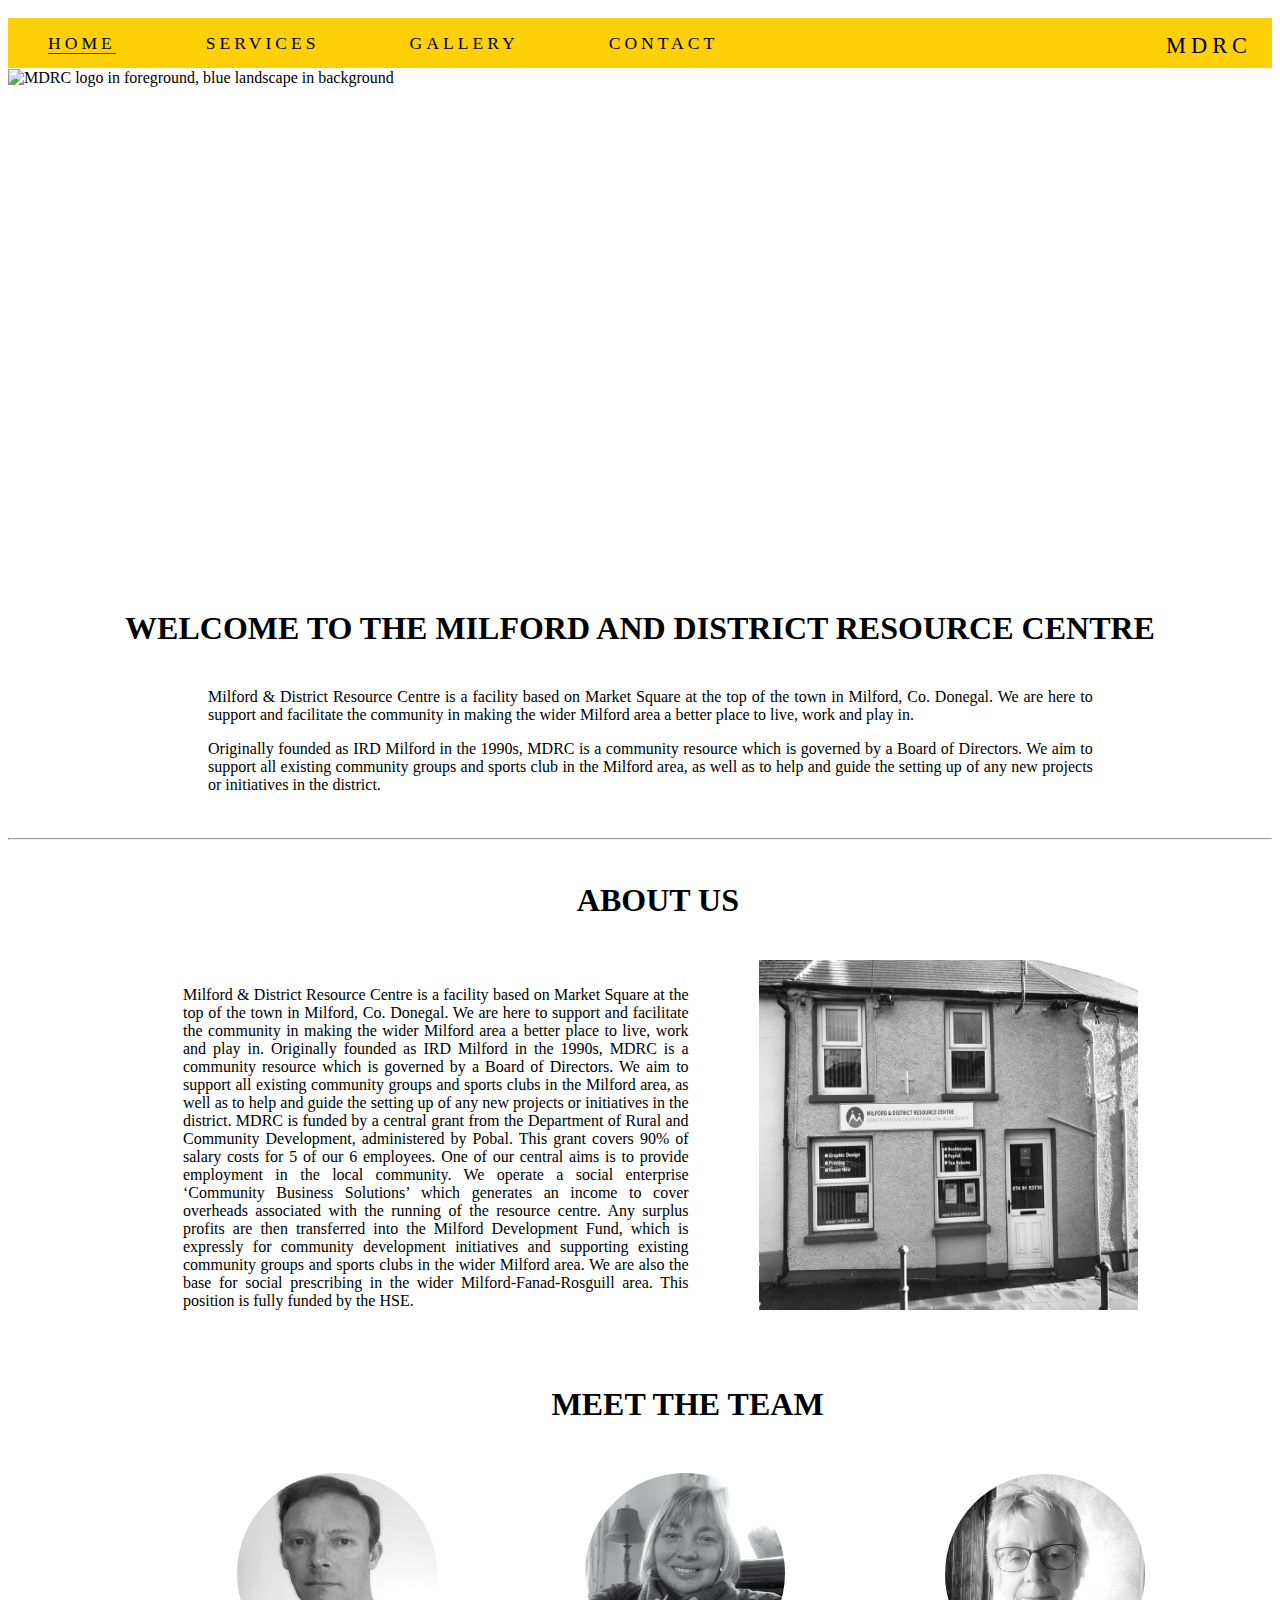
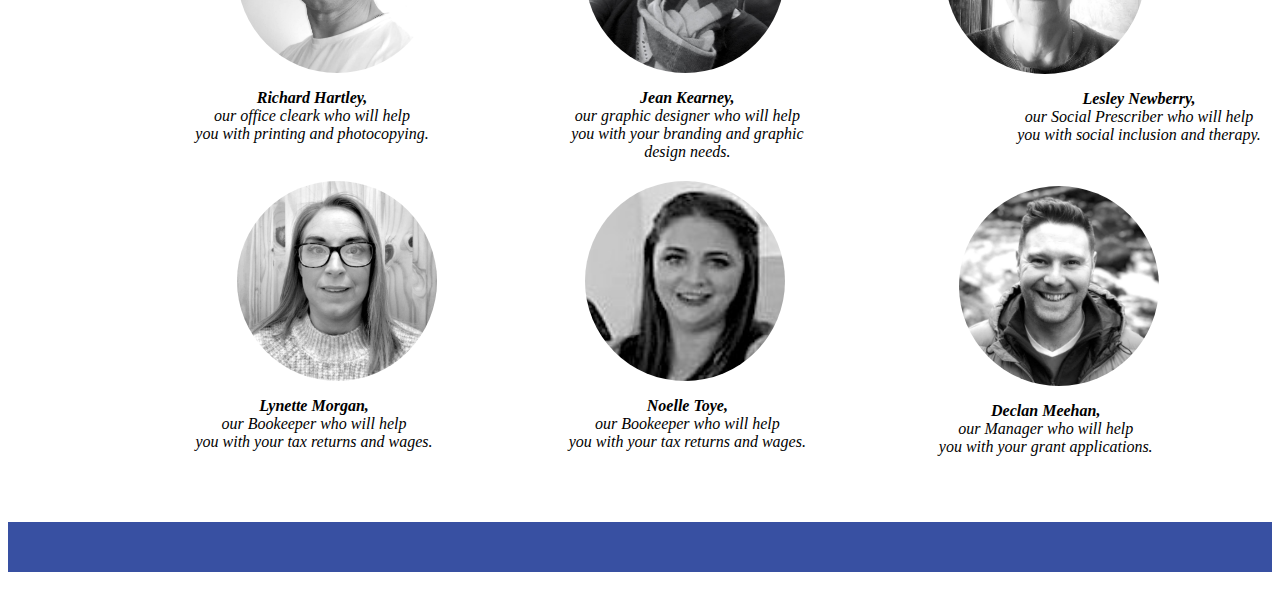
==== index.html @ 11b96cd1 "Add logo with home link to nav bar" ====
<!DOCTYPE html>
<html lang="en">
<head>
    <meta charset="UTF-8">
    <meta http-equiv="X-UA-Compatible" content="IE=edge">
    <meta name="viewport" content="width=device-width, initial-scale=1.0">
    <meta name="description" content="The Milford and District Resource Centre Website">
    <meta name="keywords" content="local, community resource, services, printing, graphic design, bookeeping, social media, grant application">

    <link rel="stylesheet" href="assets/css/style.css">
    <title>Milford and District Resource Centre</title>

    <a  id="logo" href="index.html" aria-label="Takes you back to the home page.">  
        <label> mdrc</label>  
        </a>        

</head>
<body><nav>
    <ul id="menu">

        <li>
            <a href="index.html" class="active"> Home </a>
        </li>
        <li>
            <a href="services.html"> Services </a>
        </li>
        <li>
            <a href="gallery.html"> Gallery </a>
        </li>
        <li>
            <a href="contact.html"> Contact </a>
        </li>
    </ul>
</nav>
</nav>
    <header>
        <section id="header-image">
                    <img src="assets/images/1500x500.jpeg" class="header-image" alt="MDRC logo in foreground, blue landscape in background">
                </div>
               
        </section>

    </header>

    <main>
        <section id="welcome">
        <h1>Welcome to the Milford and District Resource Centre</h1>

        <div class="para1">
            <p>Milford & District Resource Centre is a facility based on Market Square at the top of the town in Milford, 
                Co. Donegal. We are here to support and facilitate the community in making the wider Milford area a better 
                place to live, work and play in.</p>
        </div>

        <div class="para2">
            <p>
                Originally founded as IRD Milford in the 1990s, MDRC is a community resource which is governed by a Board of 
                Directors. We aim to support all existing community groups and sports club in the Milford area, as well as to 
                help and guide the setting up of any new projects or initiatives in the district.
            </p>
        </div>
    </section>

    <hr>

    <section id="about-us">
    <h1>About Us</h1>

        <div class="about">
            <p>
                Milford & District Resource Centre is a facility based on Market Square at the top of the town in Milford, Co. Donegal. We are here to support and
                facilitate the community in making the wider Milford area a better place to live, work and play in.

                Originally founded as IRD Milford in the 1990s, MDRC is a community resource which is governed by a Board of Directors. We aim to support
                all existing community groups and sports clubs in the Milford area, as well as to help and guide the setting up of any new projects 
                or initiatives in the district.

                MDRC is funded by a central grant from the Department of Rural and Community Development, administered by Pobal. This grant covers
                90% of salary costs for 5 of our 6 employees. One of our central aims is to provide employment in the local community.

                We operate a social enterprise ‘Community Business Solutions’ which generates an income to cover overheads associated with the running of 
                the resource centre. Any surplus profits are then transferred into the  Milford Development Fund, which is expressly for community development
                initiatives and supporting existing community groups and sports clubs in the wider Milford area.

                We are also the base for social prescribing in the wider Milford-Fanad-Rosguill area. This position is fully funded by the HSE.
            </p>

            <img src="assets/images/mdrc-building.jpeg" alt="Image of the Milford and District Resource Centre building">
        </div>

    </section>

    

    <section id="meet-the-team">
        <div class= "row">
            <h1> Meet the Team</h1>

            <div class="column">
            <figure class="richard">
            <img src="assets/images/Richard.JPG" alt="Image of Richard our office clerk">
                <figcaption><strong> Richard Hartley, </strong> <br> our office cleark who will help <br> you with printing and photocopying.</figcaption></figure>
            </div>

            <div class="column">
            <figure class="jean">
                 <img src="assets/images/Jean.JPG" alt="Image of Jean our Graphic Designer">
                 <figcaption> <strong>Jean Kearney, </strong><br> our graphic designer who will help <br> you with your branding and graphic design needs.</figcaption></figure>
                </div>

            <div class="column"></div>
            <figure class="lesley">
                <img src="assets/images/Lesley.JPG" alt="Image of Lesley our Social Prescriber">
                <figcaption> <strong>Lesley Newberry,</strong> <br> our Social Prescriber who will help <br> you with social inclusion and therapy.</figcaption></figure>
            
            </div>

            <div class="column">
            <figure class="lynette">
                <img src="assets/images/Lynette.JPG" alt="Image of Lynette our Bookeeper">
                <figcaption> <strong>Lynette Morgan,</strong> <br> our Bookeeper who will help <br> you with your tax returns and wages.</figcaption></figure>
            </div>

             <div class="column">
            <figure class="noelle">
            <img  src="assets/images/Noelle.jpg" alt="Image of Noelle our Bookeeper">
            <figcaption><strong> Noelle Toye,</strong> <br> our Bookeeper who will help <br> you with your tax returns and wages.</figcaption></figure>
            </div>

            <div class="column"></div>
            <figure class="declan">
            <img src="assets/images/Declan.JPG" alt="Image of Delcan our Manager">
            <figcaption> <strong>Declan Meehan,</strong> <br> our Manager who will help <br> you with your grant applications.</figcaption></figure>
        <div>
        </div>
    </section>
 
    <div id="footer">
        <footer>
           
            <ul class="social-media">
                <li>
                    <a href="https://www.facebook.com/MilfordDRC" target="_blank" rel="noopener"
                        aria-label="Visit our Facebook page (opens in a new tab)"><i class="fab fa-facebook"></i></a>
                </li>
                <li>
                    <a href="https://twitter.com/Milforddrc" target="_blank" rel="noopener"
                        aria-label="Visit our Twitter page (opens in a new tab)"><i class="fab fa-twitter-square"></i></a>
                </li>
            
                <li>
                    <a href="https://www.instagram.com/milforddrc/" target="_blank" rel="noopener"
                        aria-label="Visit our Instagram page (opens in a new tab)"><i class="fab fa-instagram"></i></a>
                </li>
            </ul>
        </footer>
    </div>

    </main>
    
    <!-- font awesome script -->
    <script src="https://kit.fontawesome.com/c7dbda0798.js" crossorigin="anonymous"></script>


</body>
</html>
---- assets/css/style.css ----
#logo{
    float:right;
    text-transform: uppercase;
    margin-right: 20px;
    margin-top: 15px;
    margin-bottom: 10px;
    letter-spacing: 5px;
    text-decoration: none;
    color: black;
    font-size: 140%;
   
}


/* Header Image */

#header-image {
    height: 500px;
    width: 100%;
    overflow: hidden;
    position: relative;
}

/* Navigation */
nav{
    height: 5px;
    width: 100%;
    float: center;
}

nav ul {background-color: #fdd008;
        width: relative;
        height:50px;
     }

#menu {
    font-size: 110%;
    letter-spacing: 4px;
}

#menu {
    line-height: 50px;
}

#menu li {
    text-transform: uppercase;
    float: left;
    list-style-type: none;
    margin-right: 90px;
}

#menu a {
    text-decoration: none;
    color: inherit;
}

#menu a:hover {
    border-bottom: 1px solid #3a3a3a;
}

.active {
    border-bottom: 1px solid #3a3a3a;}

    /* Welcome */

    #welcome h1 {
        text-align: center;
        padding-top: 20px;
        padding-bottom: 20px;
        text-transform: uppercase;
        
    }

    #welcome p {
        width: 70%;
        text-align: justify;
        padding-left: 200px;
       
    }

    #welcome {
       padding-bottom: 20px;
    }

    

    /* about us text */

    #about-us {
        background-color: #fff;
        width: 100%;
        height: inherit;
     }

    #about-us h1 {
        margin-left: 45%;
        padding-top: 20px;
        padding-bottom: 20px;
        text-transform: uppercase;

    }    

    .about p {
        padding-top: 10px;
        width: 40%;
        float: left;
        padding-left: 175px;
        text-align: justify;
}

    .about img {
        float: center;
        width: 30%;
        padding-right: 20px;
        height: 350px;
        padding-left: 70px;
}

/* Meet the Team */

#meet-the-team {
    width:100%;
    margin-right:50px;
    

}


#meet-the-team h1 {
    margin-left: 43%;
    padding-top: 50px;
    padding-bottom: 20px;
    text-transform: uppercase;
}   

#meet-the-team img {
    border-radius: 50%;
    height: 200px;
    width: 200px;
}

figure {
    padding: 4px;
    margin: auto;
  }
  
  figcaption {
    background-color: white;
    color: black;
    font-style: italic;
    padding: 2px;
    text-align: center;
    width: 250;
  }

  /* Three image containers (use 25% for four, and 50% for two, etc) --- Code taken from W 3 Schools (More info in the read me file)---*/
.column {
    float: left;
    width: 30.33%;
    padding: 5px;
  }
  
  /* Clear floats after image containers */
  .row::after {
    content: "";
    clear: both;
    display: table;
  }

  /* Richard */
  .richard img {
      margin-left: 50px;
  }

  .richard figcaption {
    margin-top: 10px;
}

    .richard {
        margin-left: 170px;
        float: left;
    }

    /* Jean */
    .jean {
        margin-left: 150px;
        float: center;
    }
    .jean img {
        margin-left: 25px;
    }
  
    .jean figcaption {
      margin-top: 10px;
     width: 250px;
  }
  
    /* Lesley */
   
    .lesley img {
    margin-left: 150px;
    }

    .lesley figcaption {
    margin-top: 10px;
    width: 250px;
    margin-left: 1000px;
   
    }

  /* Lynette */
   
    .lynette{
        float: left;
        }

    .lynette img {
     margin-left: 220px;
   

    }

    .lynette figcaption{
        margin-left: 170px;
        margin-top: 10px;
        width: 250px;  
    }

    /* Noelle */
   
    .noelle{
        float: center;
        margin-left: 150px;
    }

    .noelle img {
     margin-left: 25px;
    }

    .noelle figcaption{
    margin-top: 10px;
    width: 250px;  
    }

    /* Declan */
    .declan {
        margin-left: 60px;

        float: left;
    }
    .declan img {
        margin-left: 100px;
        
    }
  
    .declan figcaption {
      margin-top: 10px;
     width: 250px;
     margin-left: 60px;
  }

/* Footer/ social networks */
/* footer */

footer {
    height: 50px;
    background-color: #3850A2;
    margin-top: 350px;
}

.social-media {
    text-align: center;
}

.social-media > li {
    display: inline;
}

.social-media i {
    font-size: 160%;
    margin: 1%;
    padding: 5%;
    color: #3a3a3a;
}

#services-footer{
    margin-top: 50px;
}
#gallery-footer{
    margin-top: 50px;
}

#contact-footer {
    margin-top: 50px;
}
/* -------------------- Gallery ----------------------- */

.gallery-heading {
    padding-left: 150px;
    text-transform: uppercase;
    padding-top: 20px;
    padding-bottom: 20px;
}

#gallery-photos {
    clear: both;
    line-height: 3;
    column-count: 3;
    column-gap: 1;
}

#gallery-photos > img {
    width: 100%;
}

#header-image-gallery{
    height: 560px;
   
    width: 100%;
    overflow: hidden;
    position: relative;
}
/* -------------------- Services Page -------------------- */



#services-header-image {
    height: 575px;
    width: 100%;
    overflow: hidden;
    position: relative;
}


#services-welcome h1, h4{
    text-align: center;
    padding-top: 20px;
    padding-bottom: 20px;
    text-transform: uppercase;
    margin-left:15%;
    width: 70%;
    
}

#services-welcome p {
    width: 70%;
    text-align: justify;
    padding-left: 200px;
   
}

#services-welcome {
   padding-bottom: 50px;
}


#section1 {
    background-color: #2EB0E5;
    Width: 28%;
    height: 300px;
    float: left;
    margin-left: 20px;
    text-align: center;
}

#section2 {
    background-color: #fff;
    Width:  28%;
    height: 300px;
    float: left;
    margin-left:100px;
    text-align: center;
}

#section3 {
    background-color: #2EB0E5;
    Width:  28%;
    height: 300px;
    float: right;
    margin-right: 20px;
    text-align: center;
}

#section4 {
    background-color: #fff;
    Width:  28%;
    height: 300px;
    float: left;
    margin-left: 20px;
    text-align: center;
}


#section5 {
    background-color: #2EB0E5;
    Width:  28%;
    height: 300px;
    float: left;
    margin-left: 100px;
    text-align: center;
}

#section6 {
    background-color: #fff;
    Width:  28%;
    height: 300px;
    float: right;
    margin-right: 20px;
    text-align: center;
}

#services-list h2 {
    margin-top: 40px;
    padding-bottom: 20px;
    padding-right: 10px;
    padding-left:10px;
}

#services-list p {
    padding-right: 20px;
    padding-left:20px;
}
#services-list {
    margin-bottom: 80px;
}

#services-footer {
    padding-top: 240px;
}

/*---------------------- Contact Page  -----------------------------*/

#image-contact{
    height: 575px;
    width: 100%;
    overflow: hidden;
    position: relative;

}
#contact-header{
    margin-left: 100px; 
    text-transform: uppercase;

}

#contact-info{
    
    margin-left: 100px; 
    text-transform: uppercase;
    width: 40%;
    float: right;
}


#contact-form{
    margin-left: 100px; 

}

#contact-form-p {
    margin-left: 100px;    
}

#map {
    align-items: right;
    max-width: 100%;
    margin-left: 100px; 
    margin-top: 50px;
    margin-bottom: 40px;
    
}


.contact-button {
    margin-top: 20px;
  
}

#form{ 
    text-align: left;
    width: 100%;
    margin-left: 100px;;
}
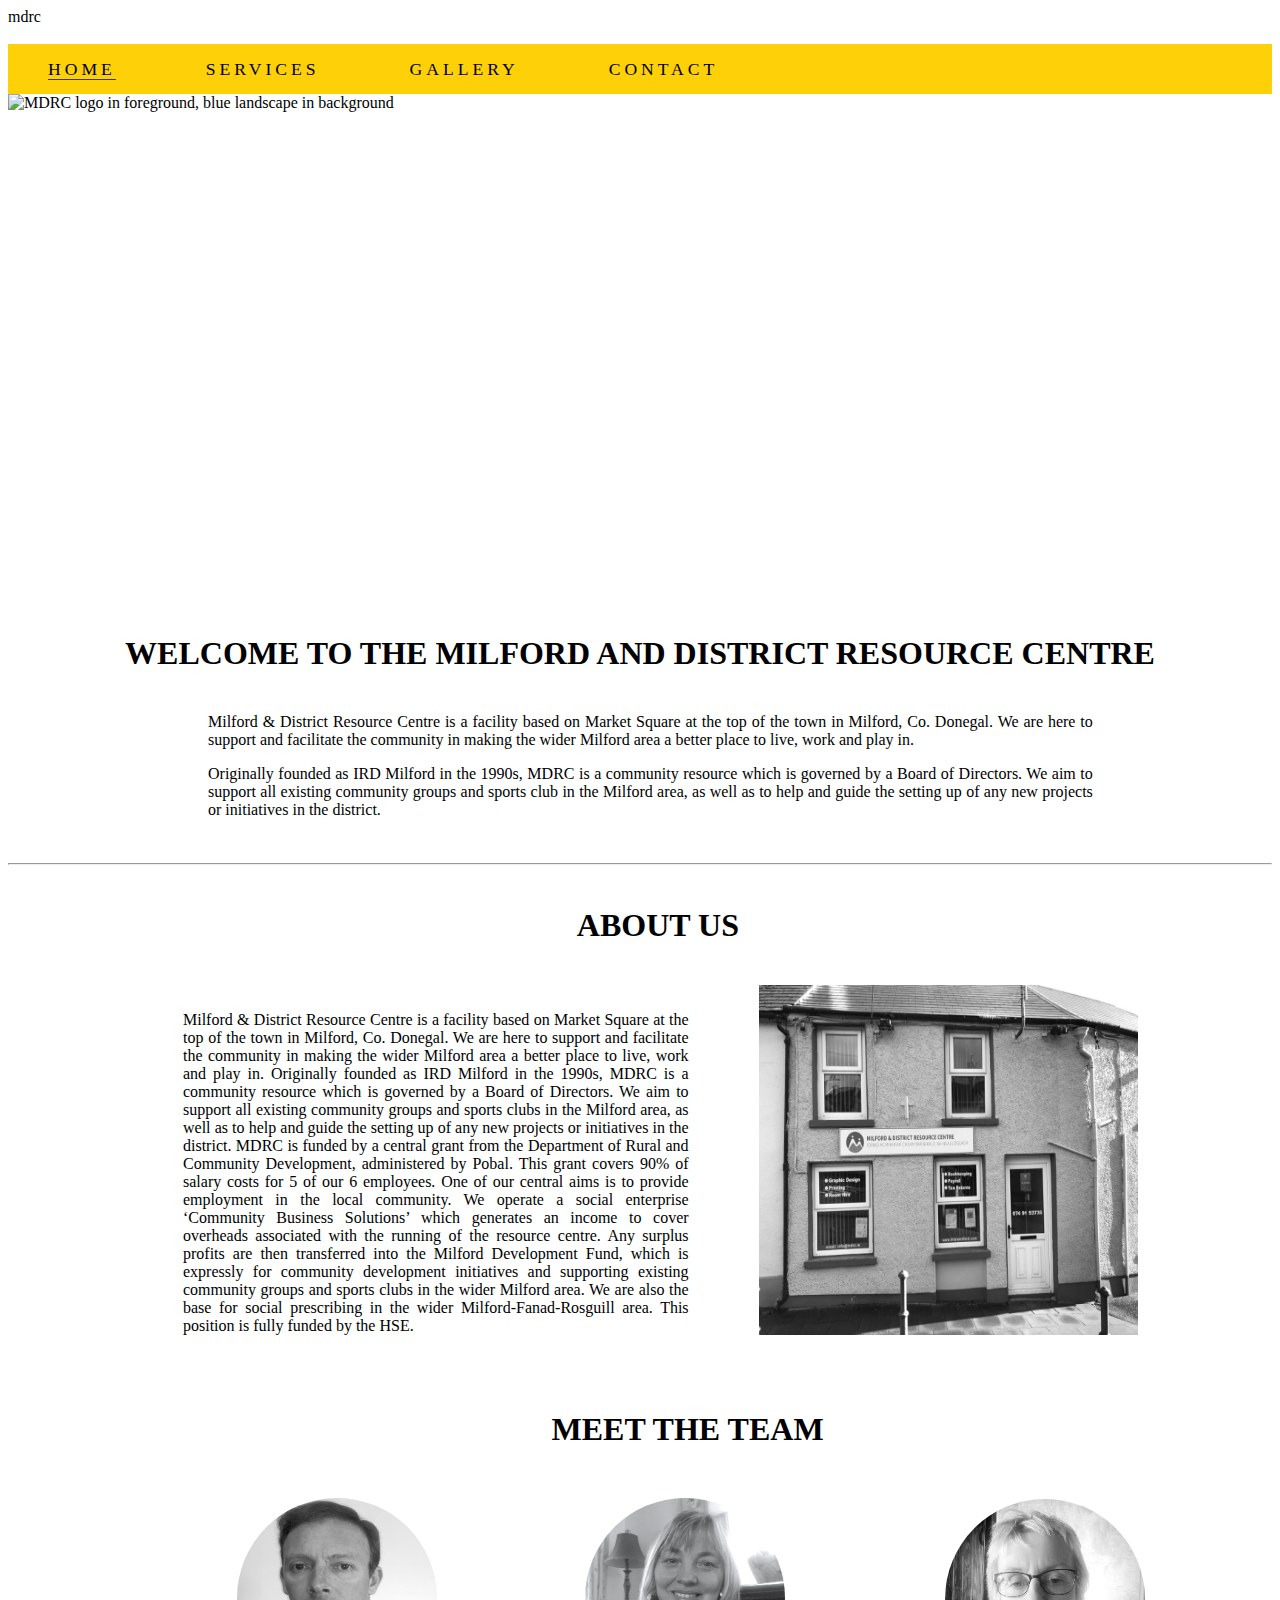
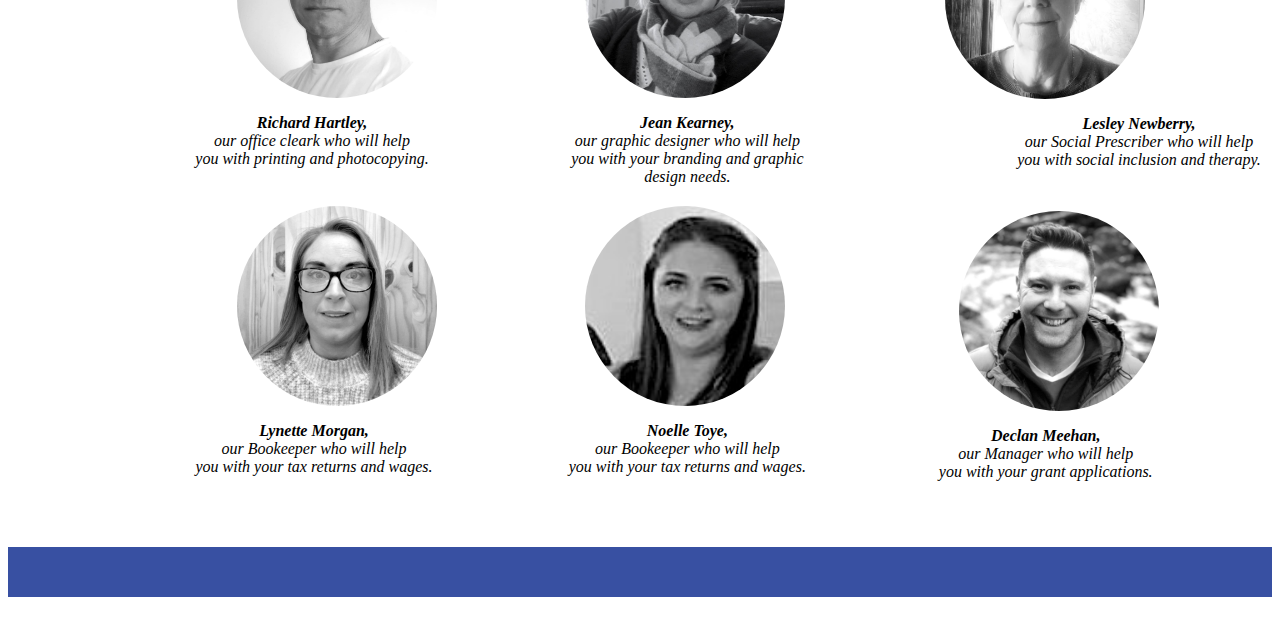
==== commit 55dfaf5b: "Add Features Section to ReadMe" ====
--- a/index.html
+++ b/index.html
@@ -10,12 +10,13 @@
     <link rel="stylesheet" href="assets/css/style.css">
     <title>Milford and District Resource Centre</title>
 
-    <a  id="logo" href="index.html" aria-label="Takes you back to the home page.">  
-        <label> mdrc</label>  
-        </a>        
+    <a  id="logo" href="index.html" aria-label="Takes you back to the home page.">  </a>
+        <label> mdrc</label>
+  
+                
 
-</head>
-<body><nav>
+    
+    <nav>
     <ul id="menu">
 
         <li>
@@ -32,11 +33,11 @@
         </li>
     </ul>
 </nav>
-</nav>
+
     <header>
         <section id="header-image">
                     <img src="assets/images/1500x500.jpeg" class="header-image" alt="MDRC logo in foreground, blue landscape in background">
-                </div>
+                
                
         </section>
 
--- a/assets/css/style.css
+++ b/assets/css/style.css
@@ -449,6 +449,7 @@
     text-transform: uppercase;
     width: 40%;
     float: right;
+
 }
 
 
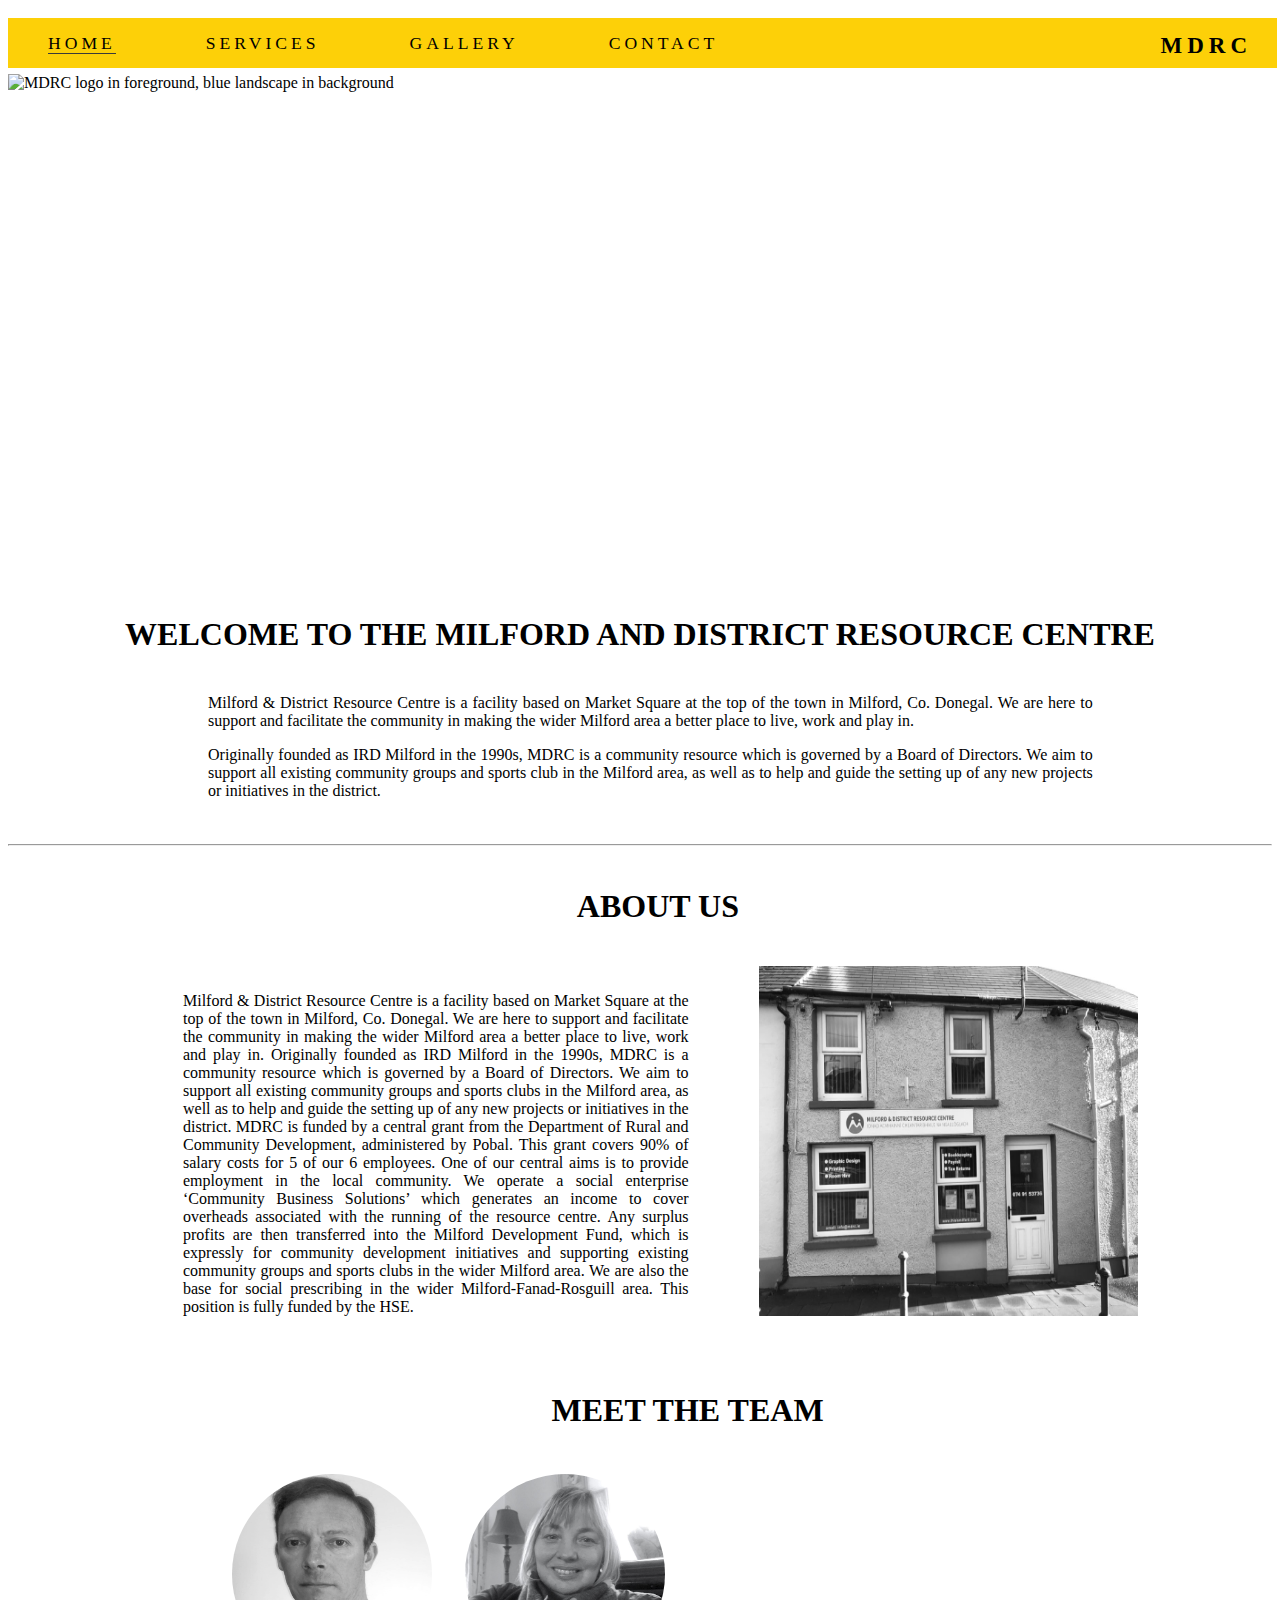
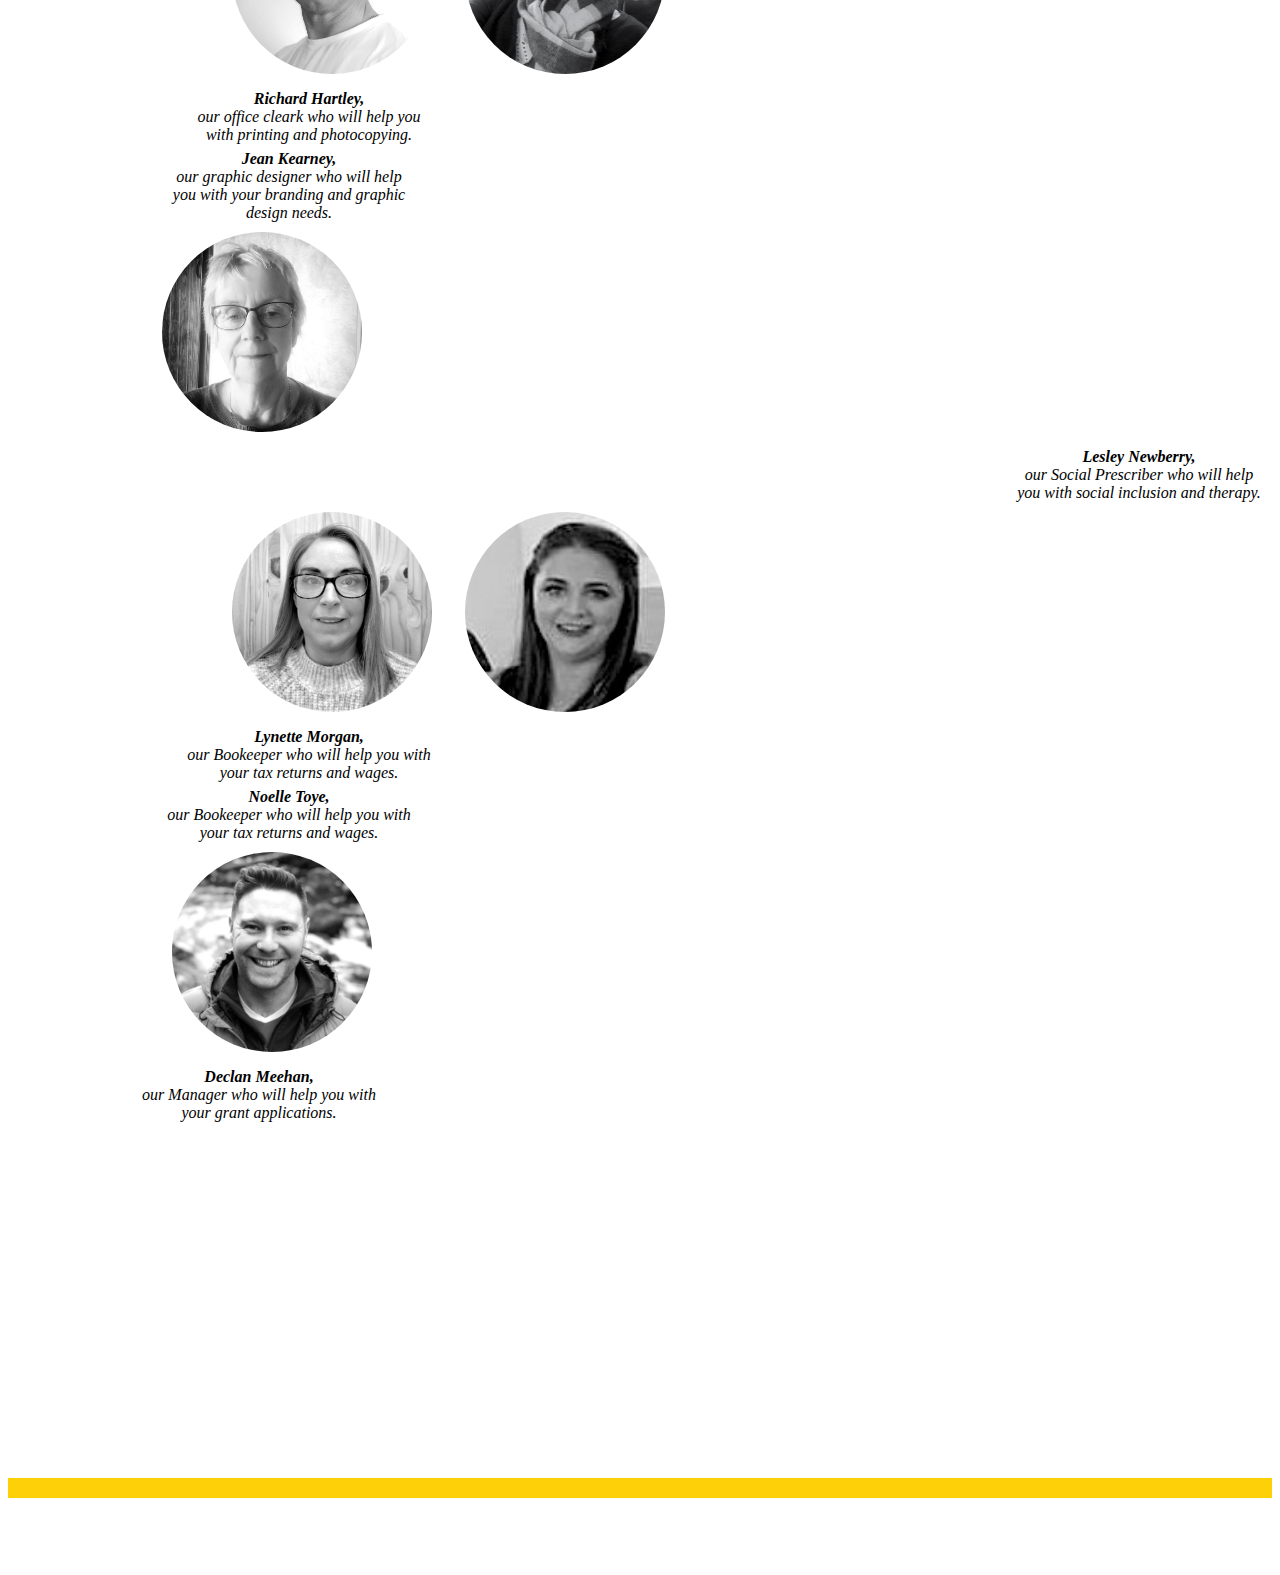
==== commit dde72500: "Add Media Queires to meet the team" ====
--- a/index.html
+++ b/index.html
@@ -10,8 +10,9 @@
     <link rel="stylesheet" href="assets/css/style.css">
     <title>Milford and District Resource Centre</title>
 
-    <a  id="logo" href="index.html" aria-label="Takes you back to the home page.">  </a>
-        <label> mdrc</label>
+    <a href="index.html" aria-label="Takes you back to the home page.">  
+        <h1 id="logo" >MDRC</h1> 
+        </a> 
   
                 
 
@@ -97,46 +98,44 @@
         <div class= "row">
             <h1> Meet the Team</h1>
 
-            <div class="column">
-            <figure class="richard">
+            <div class="richard">
+            <figure >
             <img src="assets/images/Richard.JPG" alt="Image of Richard our office clerk">
-                <figcaption><strong> Richard Hartley, </strong> <br> our office cleark who will help <br> you with printing and photocopying.</figcaption></figure>
+                <figcaption><strong> Richard Hartley, </strong> <br> our office cleark who will help you with printing and photocopying.</figcaption></figure>
             </div>
 
-            <div class="column">
-            <figure class="jean">
+            <div  class="jean">
+            <figure>
                  <img src="assets/images/Jean.JPG" alt="Image of Jean our Graphic Designer">
-                 <figcaption> <strong>Jean Kearney, </strong><br> our graphic designer who will help <br> you with your branding and graphic design needs.</figcaption></figure>
+                 <figcaption> <strong>Jean Kearney, </strong><br> our graphic designer who will help you with your branding and graphic design needs.</figcaption></figure>
                 </div>
 
-            <div class="column"></div>
-            <figure class="lesley">
+                <div class="lesley">
+            <figure>
                 <img src="assets/images/Lesley.JPG" alt="Image of Lesley our Social Prescriber">
-                <figcaption> <strong>Lesley Newberry,</strong> <br> our Social Prescriber who will help <br> you with social inclusion and therapy.</figcaption></figure>
-            
+                <figcaption> <strong>Lesley Newberry,</strong> <br> our Social Prescriber who will help you with social inclusion and therapy.</figcaption></figure>
             </div>
 
-            <div class="column">
-            <figure class="lynette">
+            <div class="lynette">
+            <figure>
                 <img src="assets/images/Lynette.JPG" alt="Image of Lynette our Bookeeper">
-                <figcaption> <strong>Lynette Morgan,</strong> <br> our Bookeeper who will help <br> you with your tax returns and wages.</figcaption></figure>
+                <figcaption> <strong>Lynette Morgan,</strong> <br> our Bookeeper who will help you with your tax returns and wages.</figcaption></figure>
             </div>
 
-             <div class="column">
-            <figure class="noelle">
+            <div class="noelle">
+            <figure>
             <img  src="assets/images/Noelle.jpg" alt="Image of Noelle our Bookeeper">
-            <figcaption><strong> Noelle Toye,</strong> <br> our Bookeeper who will help <br> you with your tax returns and wages.</figcaption></figure>
+            <figcaption><strong> Noelle Toye,</strong> <br> our Bookeeper who will help you with your tax returns and wages.</figcaption></figure>
             </div>
 
-            <div class="column"></div>
-            <figure class="declan">
+            <div class="declan">
+            <figure>
             <img src="assets/images/Declan.JPG" alt="Image of Delcan our Manager">
-            <figcaption> <strong>Declan Meehan,</strong> <br> our Manager who will help <br> you with your grant applications.</figcaption></figure>
-        <div>
+            <figcaption> <strong>Declan Meehan,</strong> <br> our Manager who will help you with your grant applications.</figcaption></figure>
         </div>
     </section>
  
-    <div id="footer">
+    <div id="home-footer">
         <footer>
            
             <ul class="social-media">
--- a/assets/css/style.css
+++ b/assets/css/style.css
@@ -1,14 +1,14 @@
-#logo{
+
+
+
+#logo {
     float:right;
     text-transform: uppercase;
     margin-right: 20px;
-    margin-top: 15px;
-    margin-bottom: 10px;
     letter-spacing: 5px;
     text-decoration: none;
     color: black;
-    font-size: 140%;
-   
+    font-size: 23px;
 }
 
 
@@ -25,11 +25,11 @@
 nav{
     height: 5px;
     width: 100%;
-    float: center;
+    
 }
 
 nav ul {background-color: #fdd008;
-        width: relative;
+        width: 97.2%;
         height:50px;
      }
 
@@ -109,7 +109,7 @@
 }
 
     .about img {
-        float: center;
+       
         width: 30%;
         padding-right: 20px;
         height: 350px;
@@ -150,7 +150,7 @@
     font-style: italic;
     padding: 2px;
     text-align: center;
-    width: 250;
+    width: 250px;
   }
 
   /* Three image containers (use 25% for four, and 50% for two, etc) --- Code taken from W 3 Schools (More info in the read me file)---*/
@@ -184,7 +184,7 @@
     /* Jean */
     .jean {
         margin-left: 150px;
-        float: center;
+       
     }
     .jean img {
         margin-left: 25px;
@@ -229,7 +229,7 @@
     /* Noelle */
    
     .noelle{
-        float: center;
+      
         margin-left: 150px;
     }
 
@@ -263,8 +263,8 @@
 /* footer */
 
 footer {
-    height: 50px;
-    background-color: #3850A2;
+    height: 20px;
+    background-color: #fdd008;
     margin-top: 350px;
 }
 
@@ -277,22 +277,13 @@
 }
 
 .social-media i {
-    font-size: 160%;
+    font-size: 200%;
     margin: 1%;
     padding: 5%;
-    color: #3a3a3a;
-}
-
-#services-footer{
-    margin-top: 50px;
-}
-#gallery-footer{
-    margin-top: 50px;
-}
-
-#contact-footer {
-    margin-top: 50px;
-}
+    color: black;
+}
+
+
 /* -------------------- Gallery ----------------------- */
 
 .gallery-heading {
@@ -304,21 +295,24 @@
 
 #gallery-photos {
     clear: both;
-    line-height: 3;
     column-count: 3;
-    column-gap: 1;
+    column-gap: 0;
 }
 
 #gallery-photos > img {
     width: 100%;
+    
 }
 
 #header-image-gallery{
     height: 560px;
-   
     width: 100%;
     overflow: hidden;
     position: relative;
+}
+
+#gallery-footer{
+    margin-top: 20px;
 }
 /* -------------------- Services Page -------------------- */
 
@@ -445,7 +439,7 @@
 
 #contact-info{
     
-    margin-left: 100px; 
+    margin-left: 70px; 
     text-transform: uppercase;
     width: 40%;
     float: right;
@@ -463,11 +457,13 @@
 }
 
 #map {
-    align-items: right;
+  
     max-width: 100%;
     margin-left: 100px; 
     margin-top: 50px;
     margin-bottom: 40px;
+    width:600; 
+    height:500;
     
 }
 
@@ -480,6 +476,480 @@
 #form{ 
     text-align: left;
     width: 100%;
-    margin-left: 100px;;
-}
-
+    margin-left: 100px;
+   
+}
+
+                                                                             /*-------Media Queries--------*/
+
+                            /* Home page */
+
+@media screen and (max-width:828px) {
+
+    /* Header Image */
+
+#header-image {
+    height: 500px;
+    width: 100%;
+    overflow: hidden;
+    position: relative;
+   
+}
+
+/* Navigation */
+nav{
+    height: 10px;
+    width: 94%;
+    
+}
+
+nav ul {background-color: #fdd008;
+        width: 95%;
+        height:60px;
+     }
+
+#menu {
+    font-size: 90%;
+    letter-spacing: 4px;
+}
+
+#menu {
+    line-height: 15px;
+}
+
+#menu li {
+    text-transform: uppercase;
+    float: left;
+    list-style-type: none;
+    margin-right: 90px;
+}
+
+#menu a {
+    text-decoration: none;
+    color: inherit;
+}
+
+#menu a:hover {
+    border-bottom: 1px solid #3a3a3a;
+}
+
+   
+
+
+    /* -------------- Welcome ----------------- */
+
+    #welcome h1 {
+        text-align: center;
+        padding-top: 20px;
+        padding-bottom: 20px;
+        text-transform: uppercase;
+        
+    }
+
+    #welcome p {
+        width: 90%;
+        text-align: justify;
+        padding-left: 20px;
+       
+    }
+
+    #welcome {
+       padding-bottom: 20px;
+    }
+
+    
+
+    /* about us text */
+
+    #about-us {
+        background-color: #fff;
+        width: 100%;
+        height: inherit;
+     }
+
+    #about-us h1 {
+       
+        float:left;
+        padding-top: 20px;
+        padding-bottom: 20px;
+        text-transform: uppercase;
+        margin-left: 33%;
+    }    
+
+    .about p {
+        padding-top: 10px;
+        width: 90%;
+        float: left;
+        padding-left: 20px;
+        text-align: justify;
+}
+
+    .about img {
+       
+        width: 90%;
+        padding-right: 20px;
+        height: 350px;
+        padding-left: 20px;
+}
+
+/* Meet the Team */
+
+#meet-the-team {
+    width:100%;
+}
+
+
+#meet-the-team h1 {
+        float:left;
+        padding-top: 20px;
+        padding-bottom: 20px;
+        text-transform: uppercase;
+        margin-left: 25%;
+}   
+
+#meet-the-team img {
+    border-radius: 50%;
+    height: 100px;
+    width: 100px;
+}
+figcaption {
+    font-size: smalls;
+    width: 180px;
+    margin-left:10px;
+    
+}
+
+.richard {
+    float: left;
+    margin-left: 20px;
+}
+
+
+.richard  img{
+    float: left;
+    margin-left: 1px;
+    padding-bottom: 10px;
+}
+
+.richard figcaption{
+    float:right;
+    text-align: left;
+}
+
+.jean {
+    float: right;
+    
+}
+
+.jean img{
+    float: right;
+   
+    padding-bottom: 10px;
+}
+
+.jean figcaption{
+   margin-right: 120px;
+    padding-bottom: 10px;
+    text-align: right;
+    width: 220px;
+}
+  
+ 
+.lesley {
+    float: left;
+   
+}
+
+
+.lesley img{
+    float: left;
+    margin-left: 1px;
+    padding-bottom: 10px;
+} 
+  
+  .lesley figcaption{
+    
+    margin-left: 120px;
+    text-align: left;
+    width: 220px;
+}
+
+.lynette {
+    float: right;
+    
+}
+
+.lynette img{
+    float: right;
+    margin-left: 10px;
+   
+    padding-bottom: 10px;
+}
+
+.lynette figcaption{
+   margin-left: 10px;
+    padding-bottom: 10px;
+    text-align: right;
+    width: 350px;
+}
+
+
+.noelle{
+    float: left;
+    margin-left: 20px;
+}
+
+
+.noelle img{
+    float: left;
+    margin-left: 1px;
+    padding-bottom: 10px;
+}
+
+.noelle figcaption{
+    float:right;
+    text-align: left;
+    width: 210px;
+}
+
+.declan{
+    float: right;
+    
+}
+
+.declan img{
+    float: right;
+   margin-left: 10px;
+    padding-bottom: 10px;
+}
+
+.declan figcaption{
+    
+    text-align: right;
+    margin-right: 40px;
+    width: 300px;}
+
+
+/* Footer/ social networks */
+/* footer */
+
+footer {
+    height: 20px;
+    background-color: #fdd008;
+    margin-top: 350px;
+}
+
+.social-media {
+    text-align: center;
+}
+
+.social-media > li {
+    display: inline;
+}
+
+.social-media i {
+    font-size: 200%;
+    margin: 1%;
+    padding: 5%;
+    color: black;
+}
+
+/* -------------------- Services Page -------------------- */
+
+
+
+#services-header-image {
+    height: 575px;
+    width: 100%;
+    overflow: hidden;
+    position: relative;
+}
+
+
+#services-welcome h1, h4{
+    text-align: center;
+    padding-top: 20px;
+    padding-bottom: 20px;
+    text-transform: uppercase;
+    margin-left:15%;
+    width: 70%;
+    
+}
+
+#services-welcome p {
+    width: 90%;
+    text-align: justify;
+    padding-left: 20px;
+   
+}
+
+#services-welcome {
+   padding-bottom: 10px;
+}
+
+
+#section1 {
+    background-color: #2EB0E5;
+    Width: 90%;
+    height: 350px;
+    float: left;
+    margin-left: 20px;
+    text-align: center;
+}
+
+#section2 {
+    background-color: #fff;
+    Width: 90%;
+    height: 350px;
+    float: left;
+    margin-left: 20px;
+    text-align: center;
+}
+
+#section3 {
+    background-color: #2EB0E5;
+    Width: 90%;
+    height: 350px;
+    float: left;
+    margin-left: 20px;
+    text-align: center;}
+
+#section4 {
+    background-color: #fff;
+    Width: 90%;
+    height: 350px;
+    float: left;
+    margin-left: 20px;
+    text-align: center;
+}
+
+
+#section5 {
+    background-color: #2EB0E5;
+    Width: 90%;
+    height: 350px;
+    float: left;
+    margin-left: 20px;
+    text-align: center;
+}
+
+#section6 {
+    background-color: #fff;
+    Width: 90%;
+    height: 350px;
+    float: left;
+    margin-left: 20px;
+    text-align: center;
+}
+
+#services-list h2 {
+    margin-top: 40px;
+    padding-bottom: 20px;
+    padding-right: 10px;
+    padding-left:10px;
+}
+
+#services-list p {
+    padding-right: 20px;
+    padding-left:20px;
+}
+#services-list {
+    margin-bottom: 80px;
+}
+
+#services-footer {
+    padding-top: 1700px;
+    padding-bottom: 20px;
+}
+
+/* --------------Gallery Page ---------------- */
+.gallery-heading {
+    padding-left: 20px;
+    text-transform: uppercase;
+    padding-top: 20px;
+    padding-bottom: 20px;
+    text-align: center;
+}
+
+#gallery-photos {
+    clear: both;
+    column-count: 1;
+    column-gap: 0;
+}
+
+#gallery-photos > img {
+    width: 100%;
+    
+}
+
+#header-image-gallery{
+    height: 560px;
+    width: 100%;
+    overflow: hidden;
+    position: relative;
+}
+
+/*---------------------- Contact Page  -----------------------------*/
+
+#image-contact{
+    height: 575px;
+    width: 100%;
+    overflow: hidden;
+    position: relative;
+
+}
+#contact-header{
+    margin-left: 20px; 
+    text-transform: uppercase;
+    text-align: center;
+
+}
+
+#contact-info{
+    
+    margin-left: 120px; 
+    text-transform: uppercase;
+    width: 40%;
+    float: left;
+    text-align: center;
+    margin-bottom: 20px;
+
+}
+
+
+#contact-form{
+    margin-left: 20px; 
+    margin-top: 20px;
+
+}
+
+#contact-form-p {
+    margin-left: 20px;    
+}
+
+#map {
+  
+    
+   margin-top: 50px;
+    margin-bottom: 450px;
+    margin-left: 40px;
+    width:100%; 
+    height:300px;
+    
+}
+
+
+.contact-button {
+    margin-top: 40px;
+  
+}
+
+#form{ 
+    text-align: left;
+    width: 100%;
+    margin-left: 20px;
+   
+}
+
+
+}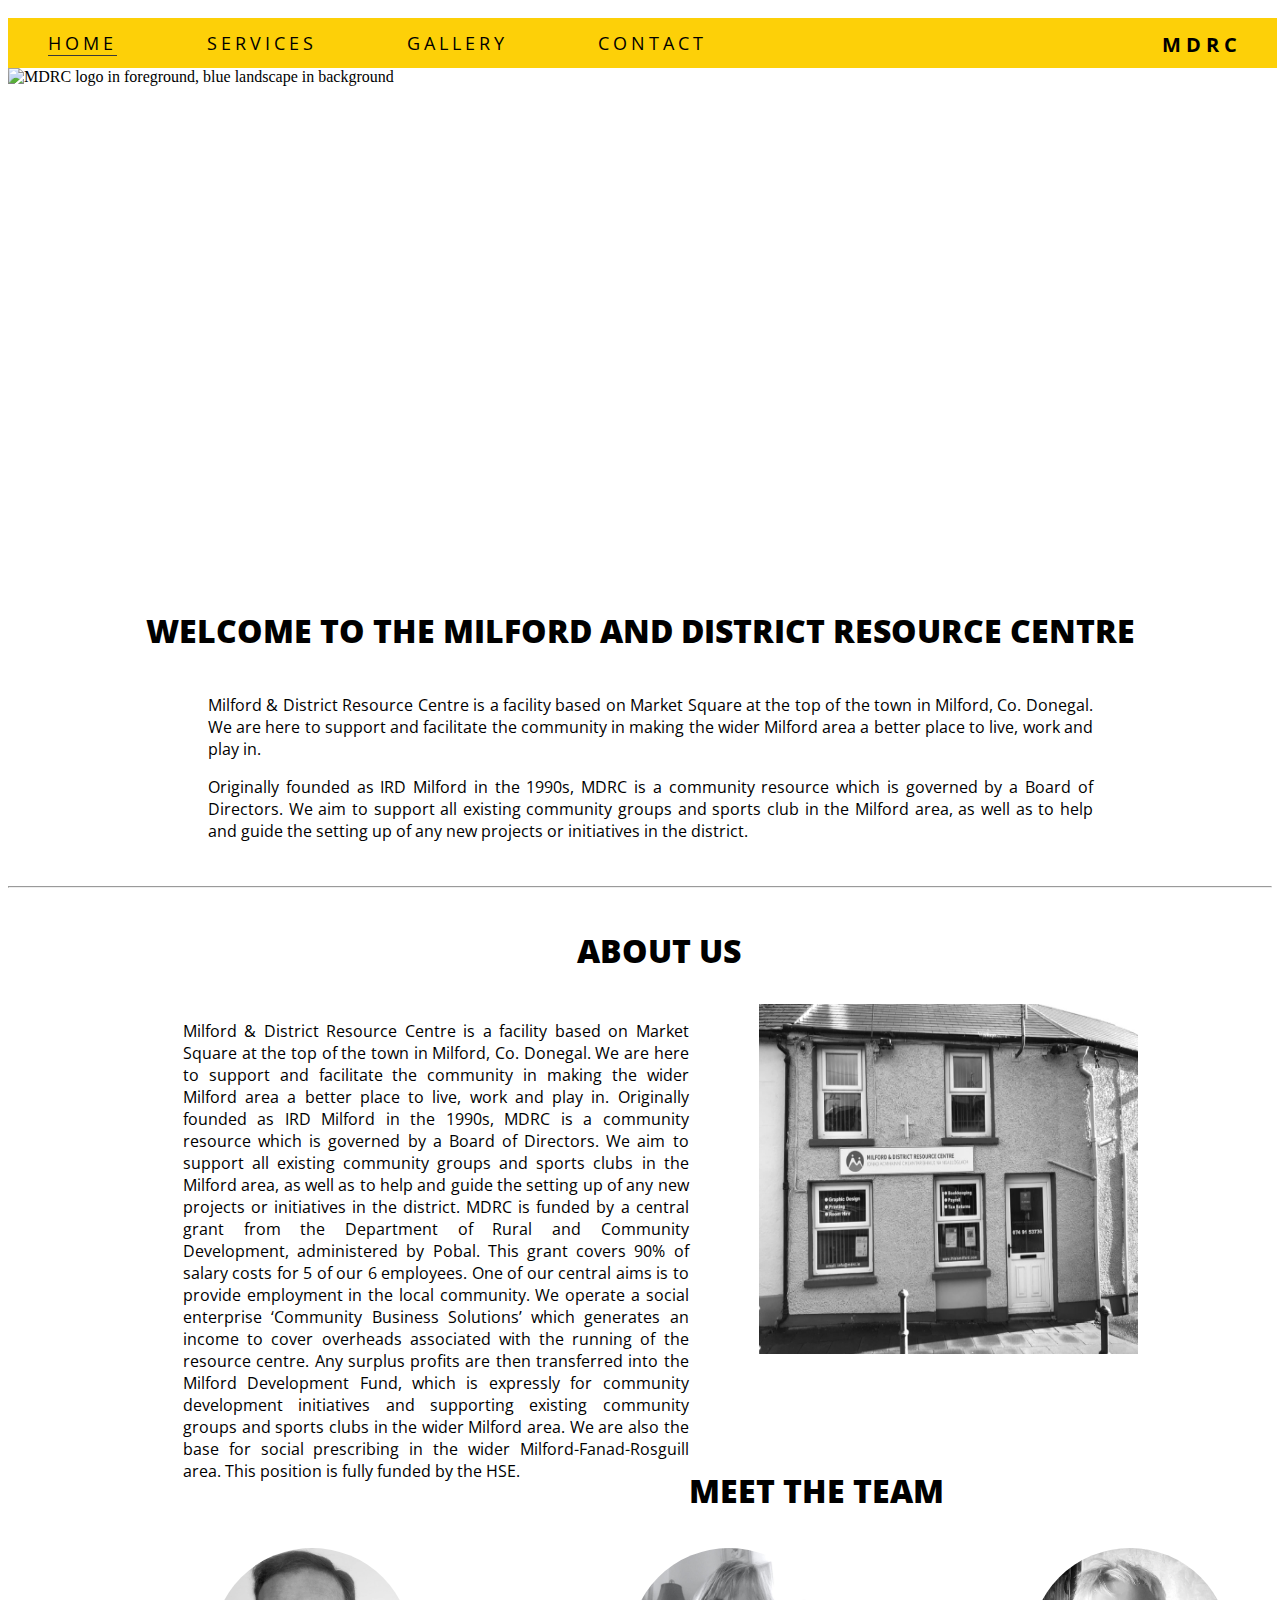
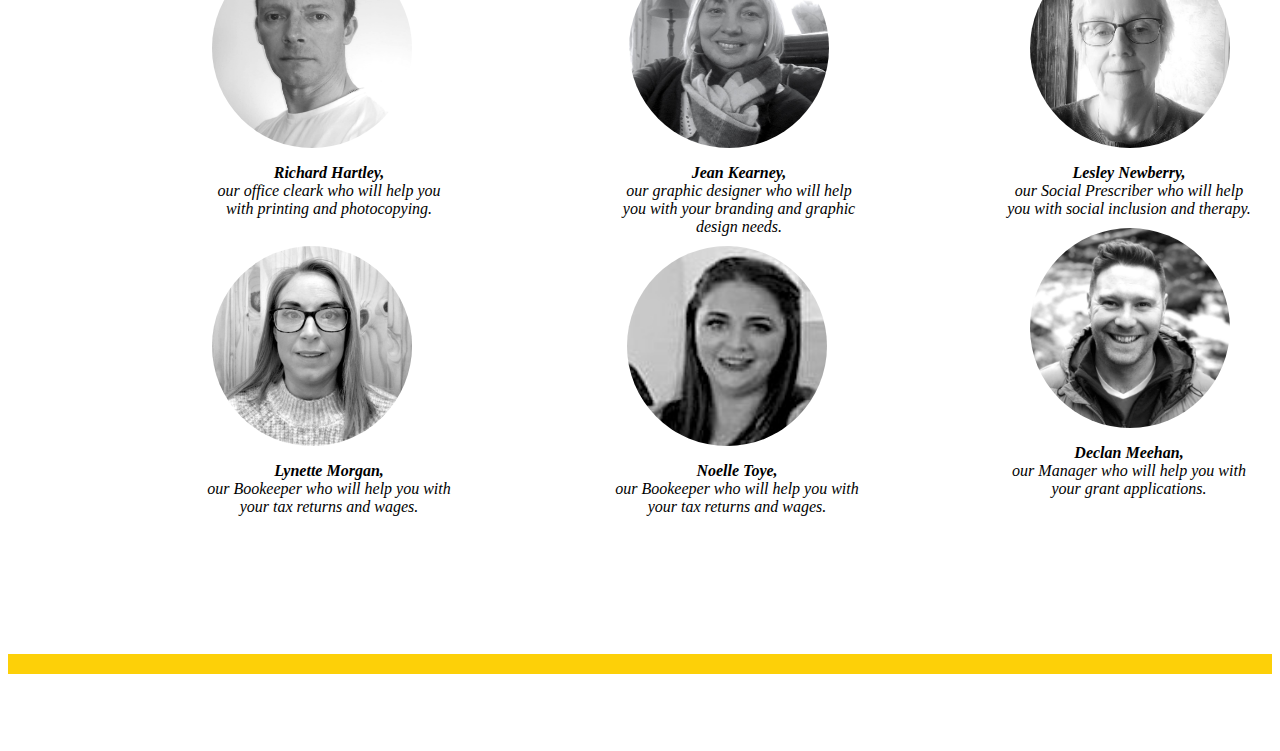
==== commit 84b0517d: "index.html clean up" ====
--- a/index.html
+++ b/index.html
@@ -6,54 +6,44 @@
     <meta name="viewport" content="width=device-width, initial-scale=1.0">
     <meta name="description" content="The Milford and District Resource Centre Website">
     <meta name="keywords" content="local, community resource, services, printing, graphic design, bookeeping, social media, grant application">
-
+   <!-- Css Link -->
     <link rel="stylesheet" href="assets/css/style.css">
-    <title>Milford and District Resource Centre</title>
-
-    <a href="index.html" aria-label="Takes you back to the home page.">  
-        <h1 id="logo" >MDRC</h1> 
-        </a> 
-  
-                
-
-    
+    <title>Milford and District Resource Centre | Home</title>
+         <a href="index.html" aria-label="Takes you back to the home page.">  
+         <h1 id="logo" >MDRC</h1> 
+         </a> 
+    <!--- Navigation --->
     <nav>
-    <ul id="menu">
-
-        <li>
+        <ul id="menu">
+            <li>
             <a href="index.html" class="active"> Home </a>
-        </li>
-        <li>
+            </li>
+            <li>
             <a href="services.html"> Services </a>
-        </li>
-        <li>
+             </li>
+            <li>
             <a href="gallery.html"> Gallery </a>
-        </li>
-        <li>
+            </li>
+            <li>
             <a href="contact.html"> Contact </a>
-        </li>
-    </ul>
-</nav>
-
+            </li>
+        </ul>
+    </nav>
+<!-- header -->
     <header>
         <section id="header-image">
-                    <img src="assets/images/1500x500.jpeg" class="header-image" alt="MDRC logo in foreground, blue landscape in background">
-                
-               
+             <img src="assets/images/1500x500.jpeg" class="header-image" alt="MDRC logo in foreground, blue landscape in background">   
         </section>
-
     </header>
-
+<!-- Welcome Section -->
     <main>
         <section id="welcome">
-        <h1>Welcome to the Milford and District Resource Centre</h1>
-
+        <h1> <strong>Welcome to the Milford and District Resource Centre </strong></h1>
         <div class="para1">
             <p>Milford & District Resource Centre is a facility based on Market Square at the top of the town in Milford, 
                 Co. Donegal. We are here to support and facilitate the community in making the wider Milford area a better 
                 place to live, work and play in.</p>
         </div>
-
         <div class="para2">
             <p>
                 Originally founded as IRD Milford in the 1990s, MDRC is a community resource which is governed by a Board of 
@@ -61,13 +51,11 @@
                 help and guide the setting up of any new projects or initiatives in the district.
             </p>
         </div>
-    </section>
-
+        </section>
     <hr>
-
+<!-- About Us -->
     <section id="about-us">
-    <h1>About Us</h1>
-
+    <h1> <strong>About Us </strong> </h1>
         <div class="about">
             <p>
                 Milford & District Resource Centre is a facility based on Market Square at the top of the town in Milford, Co. Donegal. We are here to support and
@@ -86,81 +74,63 @@
 
                 We are also the base for social prescribing in the wider Milford-Fanad-Rosguill area. This position is fully funded by the HSE.
             </p>
-
             <img src="assets/images/mdrc-building.jpeg" alt="Image of the Milford and District Resource Centre building">
         </div>
-
     </section>
-
-    
-
+    <!-- Meet The Team -->
     <section id="meet-the-team">
         <div class= "row">
-            <h1> Meet the Team</h1>
-
+            <h1> <strong>Meet the Team </strong></h1>
+            </div>
             <div class="richard">
             <figure >
             <img src="assets/images/Richard.JPG" alt="Image of Richard our office clerk">
                 <figcaption><strong> Richard Hartley, </strong> <br> our office cleark who will help you with printing and photocopying.</figcaption></figure>
             </div>
-
             <div  class="jean">
             <figure>
                  <img src="assets/images/Jean.JPG" alt="Image of Jean our Graphic Designer">
                  <figcaption> <strong>Jean Kearney, </strong><br> our graphic designer who will help you with your branding and graphic design needs.</figcaption></figure>
                 </div>
-
                 <div class="lesley">
             <figure>
                 <img src="assets/images/Lesley.JPG" alt="Image of Lesley our Social Prescriber">
                 <figcaption> <strong>Lesley Newberry,</strong> <br> our Social Prescriber who will help you with social inclusion and therapy.</figcaption></figure>
             </div>
-
             <div class="lynette">
             <figure>
                 <img src="assets/images/Lynette.JPG" alt="Image of Lynette our Bookeeper">
                 <figcaption> <strong>Lynette Morgan,</strong> <br> our Bookeeper who will help you with your tax returns and wages.</figcaption></figure>
             </div>
-
             <div class="noelle">
             <figure>
             <img  src="assets/images/Noelle.jpg" alt="Image of Noelle our Bookeeper">
             <figcaption><strong> Noelle Toye,</strong> <br> our Bookeeper who will help you with your tax returns and wages.</figcaption></figure>
             </div>
-
             <div class="declan">
             <figure>
             <img src="assets/images/Declan.JPG" alt="Image of Delcan our Manager">
             <figcaption> <strong>Declan Meehan,</strong> <br> our Manager who will help you with your grant applications.</figcaption></figure>
         </div>
     </section>
- 
+    </main>
+<!-- Home Footer-->
     <div id="home-footer">
         <footer>
-           
             <ul class="social-media">
                 <li>
-                    <a href="https://www.facebook.com/MilfordDRC" target="_blank" rel="noopener"
-                        aria-label="Visit our Facebook page (opens in a new tab)"><i class="fab fa-facebook"></i></a>
+                    <a href="https://www.facebook.com/MilfordDRC" target="_blank" rel="noopener" aria-label="Visit our Facebook page (opens in a new tab)"><i class="fab fa-facebook"></i></a>
                 </li>
                 <li>
-                    <a href="https://twitter.com/Milforddrc" target="_blank" rel="noopener"
-                        aria-label="Visit our Twitter page (opens in a new tab)"><i class="fab fa-twitter-square"></i></a>
+                    <a href="https://twitter.com/Milforddrc" target="_blank" rel="noopener" aria-label="Visit our Twitter page (opens in a new tab)"><i class="fab fa-twitter-square"></i></a>
                 </li>
-            
                 <li>
-                    <a href="https://www.instagram.com/milforddrc/" target="_blank" rel="noopener"
-                        aria-label="Visit our Instagram page (opens in a new tab)"><i class="fab fa-instagram"></i></a>
+                    <a href="https://www.instagram.com/milforddrc/" target="_blank" rel="noopener" aria-label="Visit our Instagram page (opens in a new tab)"><i class="fab fa-instagram"></i></a>
                 </li>
             </ul>
         </footer>
     </div>
-
-    </main>
-    
     <!-- font awesome script -->
     <script src="https://kit.fontawesome.com/c7dbda0798.js" crossorigin="anonymous"></script>
-
-
 </body>
 </html>--- a/assets/css/style.css
+++ b/assets/css/style.css
@@ -1,17 +1,22 @@
-
+@import url('https://fonts.googleapis.com/css2?family=Open+Sans&display=swap');
 
 
 #logo {
     float:right;
     text-transform: uppercase;
-    margin-right: 20px;
     letter-spacing: 5px;
     text-decoration: none;
     color: black;
-    font-size: 23px;
-}
-
-
+    font-size: 20px;
+    font-family: Open Sans ;
+    margin-right: 30px;
+    margin-bottom: 10px;
+
+}
+
+h1, h2, h3, p, nav, menu{
+    font-family: Open Sans;
+}
 /* Header Image */
 
 #header-image {
@@ -19,6 +24,7 @@
     width: 100%;
     overflow: hidden;
     position: relative;
+  
 }
 
 /* Navigation */
@@ -31,6 +37,7 @@
 nav ul {background-color: #fdd008;
         width: 97.2%;
         height:50px;
+       
      }
 
 #menu {
@@ -95,13 +102,12 @@
     #about-us h1 {
         margin-left: 45%;
         padding-top: 20px;
-        padding-bottom: 20px;
+        padding-bottom: 10px;
         text-transform: uppercase;
 
     }    
 
     .about p {
-        padding-top: 10px;
         width: 40%;
         float: left;
         padding-left: 175px;
@@ -114,34 +120,32 @@
         padding-right: 20px;
         height: 350px;
         padding-left: 70px;
+        margin-bottom: 10px;
 }
 
 /* Meet the Team */
 
-#meet-the-team {
-    width:100%;
-    margin-right:50px;
-    
-
-}
-
-
-#meet-the-team h1 {
-    margin-left: 43%;
-    padding-top: 50px;
-    padding-bottom: 20px;
-    text-transform: uppercase;
+    #meet-the-team {
+        width:100%;
+}
+
+
+    #meet-the-team h1 { 
+        padding-top: 80px;
+        padding-bottom: 10px;
+        text-transform: uppercase;
+        padding-left: 45%;
 }   
 
-#meet-the-team img {
-    border-radius: 50%;
-    height: 200px;
-    width: 200px;
-}
-
-figure {
-    padding: 4px;
-    margin: auto;
+    #meet-the-team img {
+        border-radius:50%;
+        height: 200px;
+        width: 200px;
+    
+}
+  figure {
+     padding: 4px;
+     margin: auto;
   }
   
   figcaption {
@@ -153,119 +157,104 @@
     width: 250px;
   }
 
-  /* Three image containers (use 25% for four, and 50% for two, etc) --- Code taken from W 3 Schools (More info in the read me file)---*/
-.column {
-    float: left;
-    width: 30.33%;
-    padding: 5px;
-  }
-  
-  /* Clear floats after image containers */
-  .row::after {
-    content: "";
-    clear: both;
-    display: table;
-  }
 
   /* Richard */
-  .richard img {
-      margin-left: 50px;
-  }
-
   .richard figcaption {
     margin-top: 10px;
+    margin-right: 30px;
 }
 
     .richard {
-        margin-left: 170px;
+        margin-left:190px;
         float: left;
+    }
+
+    .richard img{
+        margin-left: 10px;
+        border-radius: 50%;
     }
 
     /* Jean */
     .jean {
-        margin-left: 150px;
+        margin-left: 110px;
+        float: left;
        
     }
     .jean img {
         margin-left: 25px;
+        border-radius: 50%;
     }
   
     .jean figcaption {
       margin-top: 10px;
-     width: 250px;
+     padding-left: 10px;
   }
   
     /* Lesley */
    
     .lesley img {
-    margin-left: 150px;
+    margin-left: 160px;
+    border-radius: 50%;
     }
 
     .lesley figcaption {
     margin-top: 10px;
-    width: 250px;
-    margin-left: 1000px;
+    margin-left: 990px;
    
     }
 
-  /* Lynette */
+ /* Lynette */
+ .lynette figcaption {
+    margin-top: 10px;
+    padding-right: 10px;
+}
+
+    .lynette{
+        margin-left:190px;
+        float: left;
+    }
+
+    .lynette img{
+        margin-left: 10px;
+        border-radius: 50%;
+    }
+
+    /* Noelle */
+    .noelle {
+        margin-left: 130px;
+        float: left;
+       
+    }
+    .noelle img {
+        margin-left: 25px;
+        border-radius: 50%;
+    }
+  
+    .noelle figcaption {
+      margin-top: 10px;
+     padding-left: 10px;
+  }
+
+  /* Declan */
    
-    .lynette{
-        float: left;
-        }
-
-    .lynette img {
-     margin-left: 220px;
+  .declan img {
+    margin-left: 160px;
+    border-radius: 50%;
+    }
+
+    .declan figcaption {
+    margin-top: 10px;
+    margin-left: 990px;
    
-
-    }
-
-    .lynette figcaption{
-        margin-left: 170px;
-        margin-top: 10px;
-        width: 250px;  
-    }
-
-    /* Noelle */
-   
-    .noelle{
-      
-        margin-left: 150px;
-    }
-
-    .noelle img {
-     margin-left: 25px;
-    }
-
-    .noelle figcaption{
-    margin-top: 10px;
-    width: 250px;  
-    }
-
-    /* Declan */
-    .declan {
-        margin-left: 60px;
-
-        float: left;
-    }
-    .declan img {
-        margin-left: 100px;
-        
-    }
-  
-    .declan figcaption {
-      margin-top: 10px;
-     width: 250px;
-     margin-left: 60px;
-  }
-
+    }
 /* Footer/ social networks */
 /* footer */
 
-footer {
+#home-footer {
     height: 20px;
     background-color: #fdd008;
-    margin-top: 350px;
+    margin-top: 150px;
+    
 }
 
 .social-media {
@@ -287,10 +276,15 @@
 /* -------------------- Gallery ----------------------- */
 
 .gallery-heading {
-    padding-left: 150px;
+    padding-left: 17%;
     text-transform: uppercase;
     padding-top: 20px;
     padding-bottom: 20px;
+}
+
+#header-image-gallery{
+    padding-left: 40px;
+    width: 100%;
 }
 
 #gallery-photos {
@@ -311,8 +305,11 @@
     position: relative;
 }
 
-#gallery-footer{
-    margin-top: 20px;
+#gallery-footer {
+    height: 20px;
+    background-color: #fdd008;
+    margin-top: 100px;
+    
 }
 /* -------------------- Services Page -------------------- */
 
@@ -323,6 +320,7 @@
     width: 100%;
     overflow: hidden;
     position: relative;
+    
 }
 
 
@@ -417,9 +415,11 @@
 #services-list {
     margin-bottom: 80px;
 }
-
 #services-footer {
-    padding-top: 240px;
+    height: 20px;
+    background-color: #fdd008;
+    margin-top: 700px;
+    
 }
 
 /*---------------------- Contact Page  -----------------------------*/
@@ -432,39 +432,33 @@
 
 }
 #contact-header{
-    margin-left: 100px; 
+    padding-left:25%; 
     text-transform: uppercase;
 
-}
+    
+}
+
 
 #contact-info{
-    
-    margin-left: 70px; 
+    margin-left: 60px; 
     text-transform: uppercase;
     width: 40%;
     float: right;
-
 }
 
 
 #contact-form{
-    margin-left: 100px; 
-
-}
-
-#contact-form-p {
-    margin-left: 100px;    
+    padding-top:50px; 
+
 }
 
 #map {
-  
     max-width: 100%;
-    margin-left: 100px; 
+    margin-left: 150px; 
     margin-top: 50px;
     margin-bottom: 40px;
-    width:600; 
-    height:500;
-    
+    width: auto; 
+    height: auto;  
 }
 
 
@@ -476,11 +470,17 @@
 #form{ 
     text-align: left;
     width: 100%;
-    margin-left: 100px;
-   
-}
-
-                                                                             /*-------Media Queries--------*/
+    margin-left: 150px;
+}
+
+#contact-footer {
+    height: 20px;
+    background-color: #fdd008;
+    margin-top: 100px;
+    
+}
+
+                     /*-------Media Queries (Tablet)--------*/
 
                             /* Home page */
 
@@ -490,10 +490,502 @@
 
 #header-image {
     height: 500px;
-    width: 100%;
+    width: 90%;
     overflow: hidden;
     position: relative;
+    margin-left: 40px;
+    padding-top: 40px;
    
+}
+
+/* Navigation */
+nav{ height: 10px;
+     width: 100%;
+    
+}
+
+nav ul {background-color: #fdd008;
+        width: 95%;
+        height:60px;
+     }
+
+#menu {
+    font-size: 16px;
+    letter-spacing: 4px;
+}
+
+#menu {
+    line-height: 10px;
+}
+
+#menu li {
+    text-transform: uppercase;
+    float: left;
+    list-style-type: none;
+    margin-right: 50px;
+    padding-top:25px;
+}
+
+#menu a {
+    text-decoration: none;
+    color: inherit;
+}
+
+#menu a:hover {
+    border-bottom: 1px solid #3a3a3a;
+}
+
+   
+
+
+    /* -------------- Welcome ----------------- */
+
+    #welcome h1 {
+        text-align: center;
+        padding-top: 20px;
+        padding-bottom: 20px;
+        text-transform: uppercase;
+        
+    }
+
+    #welcome p {
+        width: 90%;
+        text-align: justify;
+        padding-left: 40px;
+       
+    }
+
+    #welcome {
+       padding-bottom: 20px;
+    }
+
+    
+
+    /* about us text */
+
+    #about-us {
+        background-color: #fff;
+        width: 100%;
+        height: inherit;
+     }
+
+    #about-us h1 {
+       
+        float:left;
+        padding-top: 20px;
+        padding-bottom: 20px;
+        text-transform: uppercase;
+        margin-left: 42%;
+    }    
+
+    .about p {
+        padding-top: 10px;
+        width: 90%;
+        float: left;
+        padding-left: 40px;
+        text-align: justify;
+}
+
+    .about img {
+       
+        width: 60%;
+        padding-right: 20px;
+        height: 350px;
+        padding-left: 140px;
+}
+
+
+/* Meet the Team */
+#meet-the-team h1{
+    padding-left: 260px;
+    font-size: 30px;
+}
+
+#meet-the-team {
+    width:100%;
+    margin-top:20px;
+}  
+
+#meet-the-team img {
+    border-radius: 50%;
+    height: 200px;
+    width: 200px;
+}
+figcaption {
+    font-size: large;
+    width: 300px;
+    margin-left:10px;
+    
+}
+
+.richard {
+    float: left;
+    margin-left: 2px;
+}
+
+
+.richard  img{
+    float: left;
+    margin-left: 10px;
+    padding-bottom: 10px;
+}
+
+.richard figcaption{
+    float:right;
+    text-align: left;
+    font-size: 24px;
+    padding-left: 20px;
+    width: 450px;
+    padding-top:40px;}
+
+
+.jean {
+    float: right;
+    
+}
+
+.jean img{
+    float: right;
+    padding-bottom: 10px;
+    margin-left:20px;
+}
+
+.jean figcaption{
+    margin-left: 10px;
+    text-align: right;
+    width: 690px;;
+    font-size: 24px;
+    padding-top:40px;}
+ 
+.lesley {
+    float: left;
+}
+
+
+.lesley img{
+    float: left;
+    padding-bottom: 5px;
+    margin-left: 10px;
+    padding-right: 20px;
+    border-radius: 50%;
+} 
+  
+  .lesley figcaption{
+    text-align: left;
+    width: 670px;
+    margin-left: 30px;
+    font-size: 24px;
+    padding-top:40px;
+}
+
+.lynette {
+    float: right;
+    
+}
+
+.lynette img{
+    float: right;
+    margin-left: 10px;
+    padding-bottom: 10px;
+}
+
+.lynette figcaption{
+   margin-left: 10px;
+    padding-top: 20px;
+    text-align: right;
+    width: 690px;
+    font-size: 24px;
+    padding-top:40px;
+}
+
+
+.noelle{
+    float: left;
+    margin-left: 20px;
+}
+
+
+.noelle img{
+    float: left;
+    margin-left: 1px;
+    padding-bottom: 10px;
+}
+
+.noelle figcaption{
+    padding-top: 20px;
+    float:right;
+    text-align: left;
+    width: 476px;
+    font-size: 24px;
+    padding-top:40px;
+}
+
+.declan{
+    float: right;
+    
+}
+
+.declan img{
+    float: right;
+   margin-left: 10px;
+    padding-bottom: 10px;
+}
+
+.declan figcaption{
+    
+    text-align: right;
+    margin-right: 40px;
+    width: 670px;
+    font-size: 24px;
+    padding-top:40px;}
+
+
+
+/* Footer/ social networks */
+/* footer */
+
+#home-footer {
+    height: 10px;
+    background-color: #fdd008;
+    padding-top:20px;
+    margin-top: 1304px;
+}
+
+.social-media {
+    text-align: center;
+}
+
+.social-media > li {
+    display: inline;
+}
+
+.social-media i {
+    font-size: 200%;
+    margin: 1%;
+    padding: 5%;
+    color: black;
+}
+
+/* -------------------- Services Page -------------------- */
+
+
+
+#services-header-image{
+    height: 500px;
+    width: 710px;
+    overflow: hidden;
+    position: relative;
+    padding-left: 20px;
+    padding-top: 20px;
+}
+
+#services-list{
+    padding-bottom: 1400px;
+}
+
+#services-welcome h1, h4{
+    text-align: center;
+    padding-top: 20px;
+    padding-bottom: 20px;
+    text-transform: uppercase;
+    margin-left:15%;
+    width: 70%;
+    
+}
+
+#services-welcome p {
+    width: 90%;
+    text-align: justify;
+    padding-left: 30px;
+    font-size: 20px;
+   
+}
+
+#services-welcome {
+   padding-bottom: 10px;
+}
+
+#h4 {
+    font-size: 20px;
+}
+#section1 {
+    background-color: #2EB0E5;
+    Width: 90%;
+    height: 300px;
+    float: left;
+    margin-left: 40px;
+    text-align: center;
+}
+
+#section2 {
+    background-color: #fff;
+    Width: 90%;
+    height: 300px;
+    float: left;
+    margin-left: 40px;
+    text-align: center;
+}
+
+#section3 {
+    background-color: #2EB0E5;
+    Width: 90%;
+    height: 300px;
+    float: left;
+    margin-left: 40px;
+    text-align: center;}
+
+#section4 {
+    background-color: #fff;
+    Width: 90%;
+    height: 300px;
+    float: left;
+    margin-left: 40px;
+    text-align: center;
+}
+
+
+#section5 {
+    background-color: #2EB0E5;
+    Width: 90%;
+    height: 300px;
+    float: left;
+    margin-left: 40px;
+    text-align: center;
+}
+
+#section6 {
+    background-color: #fff;
+    Width: 90%;
+    height: 300px;
+    float: left;
+    margin-left: 40px;
+    text-align: center;
+}
+
+#services-list h2 {
+    margin-top: 40px;
+    padding-bottom: 20px;
+    padding-right: 10px;
+    padding-left:10px;
+}
+
+#services-list p {
+    padding-right: 20px;
+    padding-left:20px;
+}
+#services-list {
+    margin-bottom: 80px;
+}
+
+#services-footer{
+
+margin-top:440px;
+}
+
+
+
+
+/* --------------Gallery Page ---------------- */
+
+.gallery-header{
+    height: 500px;
+    width: 720px;
+    overflow: hidden;
+    position: relative;
+    padding-left: 20px;
+    padding-top: 20px;
+}
+
+.gallery-heading{
+    padding-right: 20%;
+    text-align: center;}
+
+#gallery-photos {
+    clear: both;
+    column-count: 1;
+    column-gap: 0;
+}
+
+#gallery-photos > img {
+    width: 100%;  
+}
+
+/*---------------------- Contact Page  -----------------------------*/
+
+#image-contact{
+    height: 500px;
+    width: 720px;
+    overflow: hidden;
+    position: relative;
+    padding-left: 20px;
+    padding-top: 20px;
+
+}
+#contact-header{
+    text-transform: uppercase;
+    text-align: center;
+    padding-right: 25%;
+
+}
+
+#contact-info{
+    margin-left: 40px; 
+    text-transform: uppercase;
+    width: 40%;
+    float: left;
+    text-align: left;
+    padding-bottom: 20px;
+}
+
+#contact-form-p  {
+    margin-left: 1px;
+    margin-top: 10px; 
+}
+
+#contact-form {
+    padding-top: 60px;
+   
+}
+
+#map {
+    margin-left: 40px;
+    width:100%; 
+    height:300px;
+}
+
+
+input {
+    margin-top: 20px;
+    padding-left:10px;
+  
+}
+
+#form{ 
+    text-align: left;
+    width: 100%;
+    margin-left: 40px;
+    padding-top: 40px;
+}
+
+#form h1{
+    text-transform: uppercase;
+}
+
+
+
+
+}
+ /* Mobile phone media querie */
+
+@media screen and (max-width:375px) {
+
+        /* Header Image */
+
+#header-image {
+    height: 500px;
+    width: 320px;
+    margin-left:20px;
+    padding-top: 20px;
 }
 
 /* Navigation */
@@ -505,7 +997,7 @@
 
 nav ul {background-color: #fdd008;
         width: 95%;
-        height:60px;
+        height:70px;
      }
 
 #menu {
@@ -522,6 +1014,8 @@
     float: left;
     list-style-type: none;
     margin-right: 90px;
+    padding-top: 2px;
+    
 }
 
 #menu a {
@@ -532,6 +1026,8 @@
 #menu a:hover {
     border-bottom: 1px solid #3a3a3a;
 }
+
+#logo{ padding-top: 10px}
 
    
 
@@ -588,24 +1084,20 @@
        
         width: 90%;
         padding-right: 20px;
-        height: 350px;
+        height: 270px;
         padding-left: 20px;
 }
 
 /* Meet the Team */
+#meet-the-team h1{
+    padding-left: 22%;
+}
 
 #meet-the-team {
+    margin-left: 1px;
     width:100%;
-}
-
-
-#meet-the-team h1 {
-        float:left;
-        padding-top: 20px;
-        padding-bottom: 20px;
-        text-transform: uppercase;
-        margin-left: 25%;
-}   
+    margin-top:20px;
+}  
 
 #meet-the-team img {
     border-radius: 50%;
@@ -613,65 +1105,71 @@
     width: 100px;
 }
 figcaption {
-    font-size: smalls;
-    width: 180px;
+    font-size: small;
+    width: 120px;
     margin-left:10px;
     
 }
 
 .richard {
     float: left;
-    margin-left: 20px;
-}
-
-
-.richard  img{
-    float: left;
-    margin-left: 1px;
+}
+
+
+.richard img{
+    float: left;
+    margin-left: 10px;
     padding-bottom: 10px;
+    padding-top: 30px;
 }
 
 .richard figcaption{
+    padding-bottom: 10px;
     float:right;
     text-align: left;
+    font-size: 16px;
+    width:104px;
 }
 
 .jean {
     float: right;
-    
 }
 
 .jean img{
     float: right;
-   
     padding-bottom: 10px;
+    margin-left:20px;
+    padding-top: 30px;
 }
 
 .jean figcaption{
-   margin-right: 120px;
-    padding-bottom: 10px;
+    margin-left: 10px;
     text-align: right;
-    width: 220px;
+    font-size: 16px;
+    width:255px;
+    margin-top: 10px;
 }
   
  
 .lesley {
     float: left;
-   
 }
 
 
 .lesley img{
     float: left;
-    margin-left: 1px;
-    padding-bottom: 10px;
+    padding-bottom: 5px;
+    border-radius: 50%;
+    padding-top: 40px;
 } 
   
   .lesley figcaption{
-    
-    margin-left: 120px;
+    padding-bottom: 10px;
+    float:right;
     text-align: left;
-    width: 220px;
+    font-size: 16px;
+    width:104px;
+    
 }
 
 .lynette {
@@ -682,15 +1180,15 @@
 .lynette img{
     float: right;
     margin-left: 10px;
-   
-    padding-bottom: 10px;
+    
 }
 
 .lynette figcaption{
    margin-left: 10px;
-    padding-bottom: 10px;
+    padding-top: 20px;
     text-align: right;
-    width: 350px;
+    font-size: 16px;
+    width:244px;
 }
 
 
@@ -704,12 +1202,15 @@
     float: left;
     margin-left: 1px;
     padding-bottom: 10px;
+    padding-top: 10px;
 }
 
 .noelle figcaption{
+    padding-top: 20px;
     float:right;
     text-align: left;
-    width: 210px;
+    font-size: 16px;
+    width:158px;
 }
 
 .declan{
@@ -719,24 +1220,27 @@
 
 .declan img{
     float: right;
-   margin-left: 10px;
+    margin-left: 10px;
     padding-bottom: 10px;
+    padding-top: 30px;
 }
 
 .declan figcaption{
     
     text-align: right;
     margin-right: 40px;
-    width: 300px;}
+    font-size: 16px;
+    width:225px;}
 
 
 /* Footer/ social networks */
 /* footer */
 
-footer {
-    height: 20px;
+
+#home-footer {
+    height: 5px;
     background-color: #fdd008;
-    margin-top: 350px;
+    margin-top:860px;
 }
 
 .social-media {
@@ -759,11 +1263,10 @@
 
 
 #services-header-image {
-    height: 575px;
-    width: 100%;
-    overflow: hidden;
-    position: relative;
-}
+    height: 500px;
+    width: 320px;
+    padding-right: 10px;}
+   
 
 
 #services-welcome h1, h4{
@@ -791,7 +1294,7 @@
 #section1 {
     background-color: #2EB0E5;
     Width: 90%;
-    height: 350px;
+    height: 400px;
     float: left;
     margin-left: 20px;
     text-align: center;
@@ -836,7 +1339,7 @@
 #section6 {
     background-color: #fff;
     Width: 90%;
-    height: 350px;
+    height: 400px;
     float: left;
     margin-left: 20px;
     text-align: center;
@@ -858,13 +1361,18 @@
 }
 
 #services-footer {
-    padding-top: 1700px;
-    padding-bottom: 20px;
+    height: 10px;
+    background-color: #fdd008;
+    margin-bottom: 5px;
+    margin-top: 800px;
 }
 
 /* --------------Gallery Page ---------------- */
+
+.gallery-header {
+    width: 320px;
+}
 .gallery-heading {
-    padding-left: 20px;
     text-transform: uppercase;
     padding-top: 20px;
     padding-bottom: 20px;
@@ -887,52 +1395,48 @@
     width: 100%;
     overflow: hidden;
     position: relative;
+    margin-left: 10px;
+}
+
+#gallery-footer{
+    margin-top: 10px;
 }
 
 /*---------------------- Contact Page  -----------------------------*/
 
 #image-contact{
     height: 575px;
-    width: 100%;
+    width: 90%;
     overflow: hidden;
     position: relative;
-
-}
-#contact-header{
-    margin-left: 20px; 
-    text-transform: uppercase;
-    text-align: center;
-
+}
+
+#contact-header h1{
+    margin-left: 10px;
+    text-align: center;
 }
 
 #contact-info{
-    
-    margin-left: 120px; 
+    margin-left: 105px; 
     text-transform: uppercase;
     width: 40%;
     float: left;
     text-align: center;
     margin-bottom: 20px;
-
-}
+}
+
 
 
 #contact-form{
-    margin-left: 20px; 
+    padding-left: 70px; 
     margin-top: 20px;
 
 }
 
-#contact-form-p {
-    margin-left: 20px;    
-}
-
 #map {
-  
-    
    margin-top: 50px;
     margin-bottom: 450px;
-    margin-left: 40px;
+    margin-left: 30px;
     width:100%; 
     height:300px;
     
@@ -947,7 +1451,7 @@
 #form{ 
     text-align: left;
     width: 100%;
-    margin-left: 20px;
+    margin-left: 10px;
    
 }
 
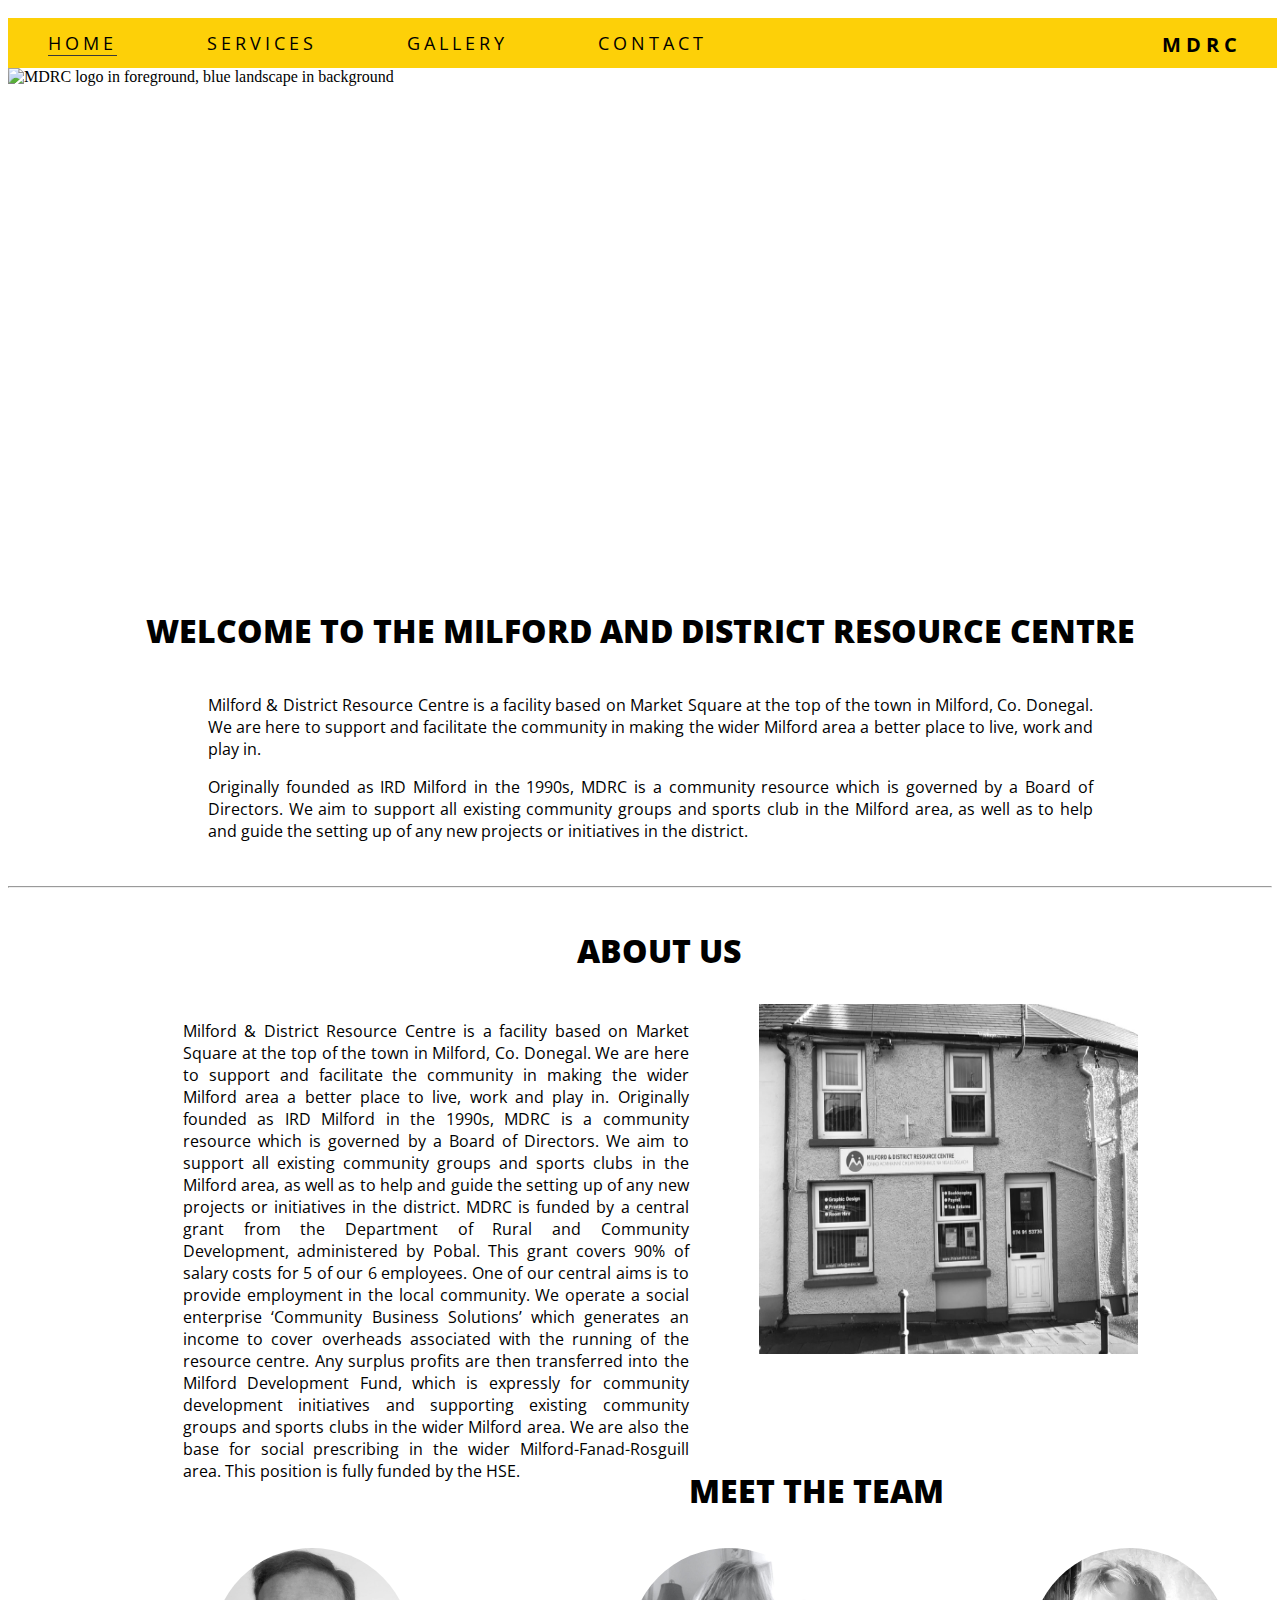
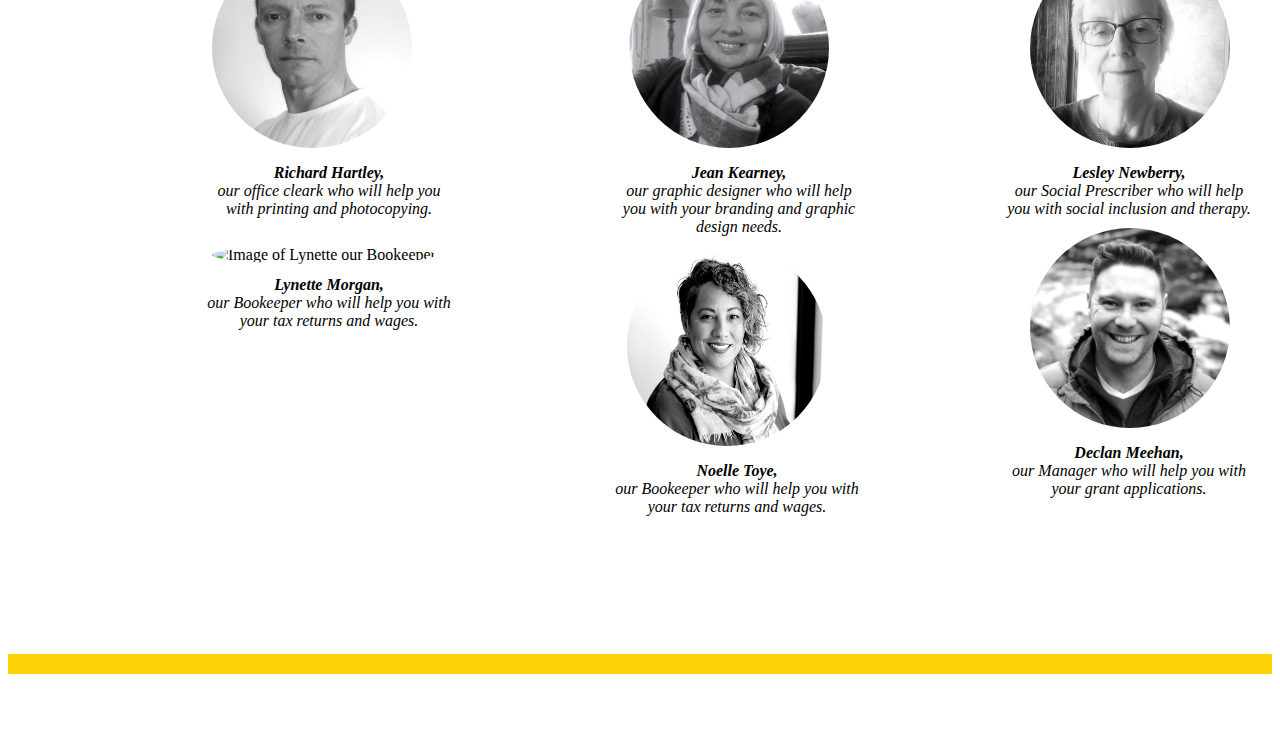
==== commit 73687b6f: "Update names in home page" ====
--- a/index.html
+++ b/index.html
@@ -6,13 +6,13 @@
     <meta name="viewport" content="width=device-width, initial-scale=1.0">
     <meta name="description" content="The Milford and District Resource Centre Website">
     <meta name="keywords" content="local, community resource, services, printing, graphic design, bookeeping, social media, grant application">
-   <!-- Css Link -->
+<!-- CSS Link -->
     <link rel="stylesheet" href="assets/css/style.css">
     <title>Milford and District Resource Centre | Home</title>
          <a href="index.html" aria-label="Takes you back to the home page.">  
          <h1 id="logo" >MDRC</h1> 
          </a> 
-    <!--- Navigation --->
+<!--- Navigation --->
     <nav>
         <ul id="menu">
             <li>
@@ -38,12 +38,12 @@
 <!-- Welcome Section -->
     <main>
         <section id="welcome">
-        <h1> <strong>Welcome to the Milford and District Resource Centre </strong></h1>
-        <div class="para1">
+            <h1> <strong>Welcome to the Milford and District Resource Centre </strong></h1>
+            <div class="para1">
             <p>Milford & District Resource Centre is a facility based on Market Square at the top of the town in Milford, 
                 Co. Donegal. We are here to support and facilitate the community in making the wider Milford area a better 
                 place to live, work and play in.</p>
-        </div>
+            </div>
         <div class="para2">
             <p>
                 Originally founded as IRD Milford in the 1990s, MDRC is a community resource which is governed by a Board of 
@@ -55,8 +55,8 @@
     <hr>
 <!-- About Us -->
     <section id="about-us">
-    <h1> <strong>About Us </strong> </h1>
-        <div class="about">
+            <h1> <strong>About Us </strong> </h1>
+            <div class="about">
             <p>
                 Milford & District Resource Centre is a facility based on Market Square at the top of the town in Milford, Co. Donegal. We are here to support and
                 facilitate the community in making the wider Milford area a better place to live, work and play in.
@@ -75,44 +75,44 @@
                 We are also the base for social prescribing in the wider Milford-Fanad-Rosguill area. This position is fully funded by the HSE.
             </p>
             <img src="assets/images/mdrc-building.jpeg" alt="Image of the Milford and District Resource Centre building">
-        </div>
+            </div>
     </section>
-    <!-- Meet The Team -->
+<!-- Meet The Team -->
     <section id="meet-the-team">
-        <div class= "row">
+            <div class= "row">
             <h1> <strong>Meet the Team </strong></h1>
             </div>
             <div class="richard">
             <figure >
-            <img src="assets/images/Richard.JPG" alt="Image of Richard our office clerk">
+            <img src="assets/images/richard.JPG" alt="Image of Richard our office clerk">
                 <figcaption><strong> Richard Hartley, </strong> <br> our office cleark who will help you with printing and photocopying.</figcaption></figure>
             </div>
             <div  class="jean">
             <figure>
-                 <img src="assets/images/Jean.JPG" alt="Image of Jean our Graphic Designer">
-                 <figcaption> <strong>Jean Kearney, </strong><br> our graphic designer who will help you with your branding and graphic design needs.</figcaption></figure>
+                 <img src="assets/images/jean.JPG" alt="Image of Jean our Graphic Designer">
+                    <figcaption> <strong>Jean Kearney, </strong><br> our graphic designer who will help you with your branding and graphic design needs.</figcaption></figure>
                 </div>
                 <div class="lesley">
             <figure>
-                <img src="assets/images/Lesley.JPG" alt="Image of Lesley our Social Prescriber">
-                <figcaption> <strong>Lesley Newberry,</strong> <br> our Social Prescriber who will help you with social inclusion and therapy.</figcaption></figure>
+                <img src="assets/images/lesley.JPG" alt="Image of Lesley our Social Prescriber">
+                    <figcaption> <strong>Lesley Newberry,</strong> <br> our Social Prescriber who will help you with social inclusion and therapy.</figcaption></figure>
             </div>
             <div class="lynette">
             <figure>
-                <img src="assets/images/Lynette.JPG" alt="Image of Lynette our Bookeeper">
-                <figcaption> <strong>Lynette Morgan,</strong> <br> our Bookeeper who will help you with your tax returns and wages.</figcaption></figure>
+                <img src="assets/images/lynette.JPG" alt="Image of Lynette our Bookeeper">
+                    <figcaption> <strong>Lynette Morgan,</strong> <br> our Bookeeper who will help you with your tax returns and wages.</figcaption></figure>
             </div>
             <div class="noelle">
             <figure>
-            <img  src="assets/images/Noelle.jpg" alt="Image of Noelle our Bookeeper">
-            <figcaption><strong> Noelle Toye,</strong> <br> our Bookeeper who will help you with your tax returns and wages.</figcaption></figure>
+            <img  src="assets/images/noelle.jpg" alt="Image of Noelle our Bookeeper">
+                    <figcaption><strong> Noelle Toye,</strong> <br> our Bookeeper who will help you with your tax returns and wages.</figcaption></figure>
             </div>
             <div class="declan">
             <figure>
-            <img src="assets/images/Declan.JPG" alt="Image of Delcan our Manager">
-            <figcaption> <strong>Declan Meehan,</strong> <br> our Manager who will help you with your grant applications.</figcaption></figure>
-        </div>
-    </section>
+            <img src="assets/images/declan.JPG" alt="Image of Delcan our Manager">
+                    <figcaption> <strong>Declan Meehan,</strong> <br> our Manager who will help you with your grant applications.</figcaption></figure>
+            </div>
+        </section>
     </main>
 <!-- Home Footer-->
     <div id="home-footer">
@@ -130,7 +130,7 @@
             </ul>
         </footer>
     </div>
-    <!-- font awesome script -->
+<!-- font awesome script -->
     <script src="https://kit.fontawesome.com/c7dbda0798.js" crossorigin="anonymous"></script>
 </body>
 </html>--- a/assets/css/style.css
+++ b/assets/css/style.css
@@ -1,5 +1,6 @@
 @import url('https://fonts.googleapis.com/css2?family=Open+Sans&display=swap');
 
+/*--- Logo ---*/
 
 #logo {
     float:right;
@@ -10,268 +11,218 @@
     font-size: 20px;
     font-family: Open Sans ;
     margin-right: 30px;
-    margin-bottom: 10px;
-
-}
+    margin-bottom: 10px;}
+
+/* ---- Heading ----*/
 
 h1, h2, h3, p, nav, menu{
-    font-family: Open Sans;
-}
+                        font-family: Open Sans;}
+
 /* Header Image */
 
 #header-image {
-    height: 500px;
-    width: 100%;
-    overflow: hidden;
-    position: relative;
-  
-}
+            height: 500px;
+            width: 100%;
+            overflow: hidden;
+            position: relative;}
 
 /* Navigation */
+
 nav{
     height: 5px;
-    width: 100%;
-    
-}
+    width: 100%;}
 
 nav ul {background-color: #fdd008;
         width: 97.2%;
-        height:50px;
-       
-     }
+        height:50px;}
 
 #menu {
-    font-size: 110%;
-    letter-spacing: 4px;
-}
+        font-size: 110%;
+        letter-spacing: 4px;}
 
 #menu {
-    line-height: 50px;
-}
+        line-height: 50px;}
 
 #menu li {
-    text-transform: uppercase;
-    float: left;
-    list-style-type: none;
-    margin-right: 90px;
-}
+         text-transform: uppercase;
+         float: left;
+         list-style-type: none;
+         margin-right: 90px;}
 
 #menu a {
     text-decoration: none;
-    color: inherit;
-}
+    color: inherit;}
 
 #menu a:hover {
-    border-bottom: 1px solid #3a3a3a;
-}
+    border-bottom: 1px solid #3a3a3a;}
 
 .active {
     border-bottom: 1px solid #3a3a3a;}
 
-    /* Welcome */
-
-    #welcome h1 {
+/*---- Welcome ----*/
+
+#welcome h1 {
         text-align: center;
         padding-top: 20px;
         padding-bottom: 20px;
-        text-transform: uppercase;
-        
-    }
-
-    #welcome p {
+        text-transform: uppercase;}
+
+#welcome p {
         width: 70%;
         text-align: justify;
-        padding-left: 200px;
-       
-    }
-
-    #welcome {
-       padding-bottom: 20px;
-    }
-
-    
-
-    /* about us text */
-
-    #about-us {
+        padding-left: 200px;}
+
+#welcome {
+       padding-bottom: 20px;}
+
+/*---- about us text ----*/
+
+#about-us {
         background-color: #fff;
         width: 100%;
-        height: inherit;
-     }
-
-    #about-us h1 {
+        height: inherit;}
+
+#about-us h1 {
         margin-left: 45%;
         padding-top: 20px;
         padding-bottom: 10px;
-        text-transform: uppercase;
-
-    }    
-
-    .about p {
+        text-transform: uppercase;}  
+
+.about p {
         width: 40%;
         float: left;
         padding-left: 175px;
-        text-align: justify;
-}
-
-    .about img {
-       
+        text-align: justify;}
+
+.about img {
         width: 30%;
         padding-right: 20px;
         height: 350px;
         padding-left: 70px;
-        margin-bottom: 10px;
-}
-
-/* Meet the Team */
-
-    #meet-the-team {
-        width:100%;
-}
-
-
-    #meet-the-team h1 { 
+        margin-bottom: 10px;}
+
+/*---- Meet the Team ----*/
+
+#meet-the-team {
+        width:100%;}
+
+#meet-the-team h1 { 
         padding-top: 80px;
         padding-bottom: 10px;
         text-transform: uppercase;
-        padding-left: 45%;
-}   
-
-    #meet-the-team img {
+        padding-left: 45%;} 
+
+#meet-the-team img {
         border-radius:50%;
         height: 200px;
-        width: 200px;
-    
-}
-  figure {
+        width: 200px;}
+figure {
      padding: 4px;
-     margin: auto;
-  }
-  
-  figcaption {
+     margin: auto;}
+
+figcaption {
     background-color: white;
     color: black;
     font-style: italic;
     padding: 2px;
     text-align: center;
-    width: 250px;
-  }
-
-
-  /* Richard */
-  .richard figcaption {
+    width: 250px;}
+
+/*---- Richard -----*/
+
+.richard figcaption {
     margin-top: 10px;
-    margin-right: 30px;
-}
-
-    .richard {
+    margin-right: 30px;}
+
+ .richard {
         margin-left:190px;
-        float: left;
-    }
-
-    .richard img{
+        float: left;}
+
+.richard img{
         margin-left: 10px;
-        border-radius: 50%;
-    }
-
-    /* Jean */
-    .jean {
+        border-radius: 50%;}
+
+/*---- Jean ----*/
+
+.jean {
         margin-left: 110px;
-        float: left;
-       
-    }
-    .jean img {
+        float: left;}
+
+.jean img {
         margin-left: 25px;
-        border-radius: 50%;
-    }
-  
-    .jean figcaption {
+        border-radius: 50%; }
+
+.jean figcaption {
       margin-top: 10px;
-     padding-left: 10px;
-  }
-  
-    /* Lesley */
-   
-    .lesley img {
+     padding-left: 10px;}
+
+/*---- Lesley ----*/
+
+.lesley img {
     margin-left: 160px;
-    border-radius: 50%;
-    }
-
-    .lesley figcaption {
+    border-radius: 50%;}
+
+.lesley figcaption {
     margin-top: 10px;
-    margin-left: 990px;
-   
-    }
-
- /* Lynette */
- .lynette figcaption {
+    margin-left: 990px;}
+
+/* ----Lynette ----*/
+
+.lynette figcaption {
     margin-top: 10px;
-    padding-right: 10px;
-}
-
-    .lynette{
+    padding-right: 10px;}
+
+.lynette{
         margin-left:190px;
-        float: left;
-    }
-
-    .lynette img{
+        float: left;}
+
+.lynette img{
         margin-left: 10px;
-        border-radius: 50%;
-    }
-
-    /* Noelle */
-    .noelle {
+        border-radius: 50%;}
+
+/*---- Noelle ----*/
+
+.noelle {
         margin-left: 130px;
-        float: left;
-       
-    }
-    .noelle img {
+        float: left;}
+
+.noelle img {
         margin-left: 25px;
-        border-radius: 50%;
-    }
-  
-    .noelle figcaption {
+        border-radius: 50%;}
+
+.noelle figcaption {
       margin-top: 10px;
-     padding-left: 10px;
-  }
-
-  /* Declan */
-   
-  .declan img {
+     padding-left: 10px;}
+
+/*---- Declan ----*/
+
+.declan img {
     margin-left: 160px;
-    border-radius: 50%;
-    }
-
-    .declan figcaption {
+    border-radius: 50%;}
+
+.declan figcaption {
     margin-top: 10px;
-    margin-left: 990px;
-   
-    }
+    margin-left: 990px;}
+
 /* Footer/ social networks */
 /* footer */
 
 #home-footer {
     height: 20px;
     background-color: #fdd008;
-    margin-top: 150px;
-    
-}
+    margin-top: 150px;}
 
 .social-media {
-    text-align: center;
-}
+    text-align: center;}
 
 .social-media > li {
-    display: inline;
-}
+    display: inline;}
 
 .social-media i {
     font-size: 200%;
     margin: 1%;
     padding: 5%;
-    color: black;
-}
-
+    color: black;}
 
 /* -------------------- Gallery ----------------------- */
 
@@ -279,50 +230,40 @@
     padding-left: 17%;
     text-transform: uppercase;
     padding-top: 20px;
-    padding-bottom: 20px;
-}
+    padding-bottom: 20px;}
 
 #header-image-gallery{
     padding-left: 40px;
-    width: 100%;
-}
+    width: 100%;}
+
+/* ----- Gallery Images Style -----*/
 
 #gallery-photos {
     clear: both;
     column-count: 3;
-    column-gap: 0;
-}
+    column-gap: 0;}
 
 #gallery-photos > img {
-    width: 100%;
-    
-}
+    width: 100%;}
 
 #header-image-gallery{
     height: 560px;
     width: 100%;
     overflow: hidden;
-    position: relative;
-}
+    position: relative;}
 
 #gallery-footer {
     height: 20px;
     background-color: #fdd008;
-    margin-top: 100px;
-    
-}
+    margin-top: 100px;}
+
 /* -------------------- Services Page -------------------- */
-
-
 
 #services-header-image {
     height: 575px;
     width: 100%;
     overflow: hidden;
-    position: relative;
-    
-}
-
+    position: relative;}
 
 #services-welcome h1, h4{
     text-align: center;
@@ -330,30 +271,23 @@
     padding-bottom: 20px;
     text-transform: uppercase;
     margin-left:15%;
-    width: 70%;
-    
-}
+    width: 70%;}
 
 #services-welcome p {
     width: 70%;
     text-align: justify;
-    padding-left: 200px;
-   
-}
+    padding-left: 200px;}
 
 #services-welcome {
-   padding-bottom: 50px;
-}
-
+   padding-bottom: 50px;}
 
 #section1 {
     background-color: #2EB0E5;
     Width: 28%;
-    height: 300px;
+    height:  300px;
     float: left;
     margin-left: 20px;
-    text-align: center;
-}
+    text-align: center;}
 
 #section2 {
     background-color: #fff;
@@ -361,8 +295,7 @@
     height: 300px;
     float: left;
     margin-left:100px;
-    text-align: center;
-}
+    text-align: center;}
 
 #section3 {
     background-color: #2EB0E5;
@@ -370,18 +303,15 @@
     height: 300px;
     float: right;
     margin-right: 20px;
-    text-align: center;
-}
+    text-align: center;}
 
 #section4 {
     background-color: #fff;
     Width:  28%;
-    height: 300px;
+    height: 270px;
     float: left;
     margin-left: 20px;
-    text-align: center;
-}
-
+    text-align: center;}
 
 #section5 {
     background-color: #2EB0E5;
@@ -389,8 +319,7 @@
     height: 300px;
     float: left;
     margin-left: 100px;
-    text-align: center;
-}
+    text-align: center;}
 
 #section6 {
     background-color: #fff;
@@ -398,29 +327,25 @@
     height: 300px;
     float: right;
     margin-right: 20px;
-    text-align: center;
-}
+    text-align: center;}
 
 #services-list h2 {
     margin-top: 40px;
     padding-bottom: 20px;
     padding-right: 10px;
-    padding-left:10px;
-}
+    padding-left:10px;}
 
 #services-list p {
     padding-right: 20px;
-    padding-left:20px;
-}
+    padding-left:20px;}
+
 #services-list {
-    margin-bottom: 80px;
-}
+    margin-bottom: 80px;}
+
 #services-footer {
     height: 20px;
     background-color: #fdd008;
-    margin-top: 700px;
-    
-}
+    margin-top: 700px;}
 
 /*---------------------- Contact Page  -----------------------------*/
 
@@ -428,29 +353,19 @@
     height: 575px;
     width: 100%;
     overflow: hidden;
-    position: relative;
-
-}
+    position: relative;}
+
 #contact-header{
     padding-left:25%; 
-    text-transform: uppercase;
-
-    
-}
-
+    text-transform: uppercase;}
 
 #contact-info{
     margin-left: 60px; 
     text-transform: uppercase;
     width: 40%;
-    float: right;
-}
-
-
-#contact-form{
-    padding-top:50px; 
-
-}
+    float: right;}
+
+/* --- Map ---*/
 
 #map {
     max-width: 100%;
@@ -458,27 +373,25 @@
     margin-top: 50px;
     margin-bottom: 40px;
     width: auto; 
-    height: auto;  
-}
-
+    height: auto;}
+
+/* ---- Form ----*/  
+
+#contact-form{
+    padding-top:50px;}
 
 .contact-button {
-    margin-top: 20px;
-  
-}
+    margin-top: 20px;}
 
 #form{ 
     text-align: left;
     width: 100%;
-    margin-left: 150px;
-}
+    margin-left: 150px;}
 
 #contact-footer {
     height: 20px;
     background-color: #fdd008;
-    margin-top: 100px;
-    
-}
+    margin-top: 100px;}
 
                      /*-------Media Queries (Tablet)--------*/
 
@@ -486,149 +399,116 @@
 
 @media screen and (max-width:828px) {
 
-    /* Header Image */
-
+    /* --------Header Image-------- */
 #header-image {
     height: 500px;
     width: 90%;
     overflow: hidden;
     position: relative;
     margin-left: 40px;
-    padding-top: 40px;
-   
-}
-
-/* Navigation */
+    padding-top: 40px; }
+
+/* -----Navigation -------*/
 nav{ height: 10px;
-     width: 100%;
-    
-}
+     width: 100%;}
 
 nav ul {background-color: #fdd008;
         width: 95%;
-        height:60px;
-     }
+        height:60px;}
 
 #menu {
     font-size: 16px;
-    letter-spacing: 4px;
-}
+    letter-spacing: 4px;}
 
 #menu {
-    line-height: 10px;
-}
+    line-height: 10px;}
 
 #menu li {
     text-transform: uppercase;
     float: left;
     list-style-type: none;
     margin-right: 50px;
-    padding-top:25px;
-}
+    padding-top:25px;}
 
 #menu a {
     text-decoration: none;
-    color: inherit;
-}
+    color: inherit;}
 
 #menu a:hover {
-    border-bottom: 1px solid #3a3a3a;
-}
-
-   
-
-
-    /* -------------- Welcome ----------------- */
-
-    #welcome h1 {
-        text-align: center;
-        padding-top: 20px;
-        padding-bottom: 20px;
-        text-transform: uppercase;
-        
-    }
-
-    #welcome p {
-        width: 90%;
-        text-align: justify;
-        padding-left: 40px;
-       
-    }
-
-    #welcome {
-       padding-bottom: 20px;
-    }
-
-    
-
-    /* about us text */
-
-    #about-us {
-        background-color: #fff;
-        width: 100%;
-        height: inherit;
-     }
-
-    #about-us h1 {
-       
-        float:left;
-        padding-top: 20px;
-        padding-bottom: 20px;
-        text-transform: uppercase;
-        margin-left: 42%;
-    }    
-
-    .about p {
-        padding-top: 10px;
-        width: 90%;
-        float: left;
-        padding-left: 40px;
-        text-align: justify;
-}
-
-    .about img {
-       
-        width: 60%;
-        padding-right: 20px;
-        height: 350px;
-        padding-left: 140px;
-}
-
-
-/* Meet the Team */
+    border-bottom: 1px solid #3a3a3a;}
+
+/* -------------- Welcome ----------------- */
+
+#welcome h1 {
+    text-align: center;
+    padding-top: 20px;
+    padding-bottom: 20px;
+    text-transform: uppercase;}
+
+#welcome p {
+    width: 90%;
+    text-align: justify;
+    padding-left: 40px;}
+
+#welcome {
+    padding-bottom: 20px;}
+
+/* -----about us text----- */
+
+#about-us {
+    background-color: #fff;
+    width: 100%;
+    height: inherit;}
+
+#about-us h1 {
+    float:left;
+    padding-top: 20px;
+    padding-bottom: 20px;
+    text-transform: uppercase;
+    margin-left: 42%;}  
+
+.about p {
+    padding-top: 10px;
+    width: 90%;
+    float: left;
+    padding-left: 40px;
+    text-align: justify;}
+
+.about img {
+    width: 60%;
+    padding-right: 20px;
+    height: 350px;
+    padding-left: 140px;}
+
+/* -----Meet the Team------ */
 #meet-the-team h1{
     padding-left: 260px;
-    font-size: 30px;
-}
+    font-size: 30px;}
 
 #meet-the-team {
     width:100%;
-    margin-top:20px;
-}  
+    margin-top:20px;} 
 
 #meet-the-team img {
     border-radius: 50%;
     height: 200px;
-    width: 200px;
-}
+    width: 200px;}
+
 figcaption {
     font-size: large;
     width: 300px;
-    margin-left:10px;
-    
-}
+    margin-left:10px;}
+
+/*----- Richard -----*/
 
 .richard {
     float: left;
-    margin-left: 2px;
-}
-
+    margin-left: 2px;}
 
 .richard  img{
     float: left;
     margin-left: 10px;
-    padding-bottom: 10px;
-}
+    padding-bottom: 10px;}
 
 .richard figcaption{
     float:right;
@@ -638,17 +518,15 @@
     width: 450px;
     padding-top:40px;}
 
+/* ---- Jean -----*/
 
 .jean {
-    float: right;
-    
-}
+    float: right;}
 
 .jean img{
     float: right;
     padding-bottom: 10px;
-    margin-left:20px;
-}
+    margin-left:20px;}
 
 .jean figcaption{
     margin-left: 10px;
@@ -657,37 +535,33 @@
     font-size: 24px;
     padding-top:40px;}
  
+/*--- Lesley ---*/
+
 .lesley {
-    float: left;
-}
-
+    float: left;}
 
 .lesley img{
     float: left;
     padding-bottom: 5px;
     margin-left: 10px;
     padding-right: 20px;
-    border-radius: 50%;
-} 
-  
-  .lesley figcaption{
+    border-radius: 50%;}
+
+.lesley figcaption{
     text-align: left;
     width: 670px;
     margin-left: 30px;
     font-size: 24px;
-    padding-top:40px;
-}
-
+    padding-top:40px;}
+
+/*--- Lynette ----*/
 .lynette {
-    float: right;
-    
-}
+    float: right;}
 
 .lynette img{
     float: right;
     margin-left: 10px;
-    padding-bottom: 10px;
-}
+    padding-bottom: 10px;}
 
 .lynette figcaption{
    margin-left: 10px;
@@ -695,21 +569,18 @@
     text-align: right;
     width: 690px;
     font-size: 24px;
-    padding-top:40px;
-}
-
+    padding-top:40px;}
+
+/*--- Noelle ----*/
 
 .noelle{
     float: left;
-    margin-left: 20px;
-}
-
+    margin-left: 20px;}
 
 .noelle img{
     float: left;
     margin-left: 1px;
-    padding-bottom: 10px;
-}
+    padding-bottom: 10px;}
 
 .noelle figcaption{
     padding-top: 20px;
@@ -717,30 +588,25 @@
     text-align: left;
     width: 476px;
     font-size: 24px;
-    padding-top:40px;
-}
+    padding-top:40px;}
+
+/* --- Declan ---- */
 
 .declan{
-    float: right;
-    
-}
+    float: right;}
 
 .declan img{
     float: right;
-   margin-left: 10px;
-    padding-bottom: 10px;
-}
+    margin-left: 10px;
+    padding-bottom: 10px;}
 
 .declan figcaption{
-    
     text-align: right;
     margin-right: 40px;
     width: 670px;
     font-size: 24px;
     padding-top:40px;}
 
-
-
 /* Footer/ social networks */
 /* footer */
 
@@ -748,27 +614,21 @@
     height: 10px;
     background-color: #fdd008;
     padding-top:20px;
-    margin-top: 1304px;
-}
+    margin-top: 1304px;}
 
 .social-media {
-    text-align: center;
-}
+    text-align: center;}
 
 .social-media > li {
-    display: inline;
-}
+    display: inline;}
 
 .social-media i {
     font-size: 200%;
     margin: 1%;
     padding: 5%;
-    color: black;
-}
+    color: black;}
 
 /* -------------------- Services Page -------------------- */
-
-
 
 #services-header-image{
     height: 500px;
@@ -776,12 +636,10 @@
     overflow: hidden;
     position: relative;
     padding-left: 20px;
-    padding-top: 20px;
-}
+    padding-top: 20px;}
 
 #services-list{
-    padding-bottom: 1400px;
-}
+    padding-bottom: 1400px;}
 
 #services-welcome h1, h4{
     text-align: center;
@@ -789,33 +647,27 @@
     padding-bottom: 20px;
     text-transform: uppercase;
     margin-left:15%;
-    width: 70%;
-    
-}
+    width: 70%;}
 
 #services-welcome p {
     width: 90%;
     text-align: justify;
     padding-left: 30px;
-    font-size: 20px;
-   
-}
+    font-size: 20px;}
 
 #services-welcome {
-   padding-bottom: 10px;
-}
+   padding-bottom: 10px;}
 
 #h4 {
-    font-size: 20px;
-}
+    font-size: 20px;}
+
 #section1 {
     background-color: #2EB0E5;
     Width: 90%;
     height: 300px;
     float: left;
     margin-left: 40px;
-    text-align: center;
-}
+    text-align: center;}
 
 #section2 {
     background-color: #fff;
@@ -823,8 +675,7 @@
     height: 300px;
     float: left;
     margin-left: 40px;
-    text-align: center;
-}
+    text-align: center;}
 
 #section3 {
     background-color: #2EB0E5;
@@ -840,9 +691,7 @@
     height: 300px;
     float: left;
     margin-left: 40px;
-    text-align: center;
-}
-
+    text-align: center;}
 
 #section5 {
     background-color: #2EB0E5;
@@ -850,8 +699,7 @@
     height: 300px;
     float: left;
     margin-left: 40px;
-    text-align: center;
-}
+    text-align: center;}
 
 #section6 {
     background-color: #fff;
@@ -859,33 +707,26 @@
     height: 300px;
     float: left;
     margin-left: 40px;
-    text-align: center;
-}
+    text-align: center;}
 
 #services-list h2 {
     margin-top: 40px;
     padding-bottom: 20px;
     padding-right: 10px;
-    padding-left:10px;
-}
+    padding-left:10px;}
 
 #services-list p {
     padding-right: 20px;
-    padding-left:20px;
-}
+    padding-left:20px;}
+
 #services-list {
-    margin-bottom: 80px;
-}
+    margin-bottom: 80px;}
 
 #services-footer{
-
-margin-top:440px;
-}
-
-
-
+    margin-top:440px;}
 
 /* --------------Gallery Page ---------------- */
+/*--- Gallery Header ----*/
 
 .gallery-header{
     height: 500px;
@@ -893,22 +734,21 @@
     overflow: hidden;
     position: relative;
     padding-left: 20px;
-    padding-top: 20px;
-}
+    padding-top: 20px;}
 
 .gallery-heading{
     padding-right: 20%;
     text-align: center;}
+
+/*--- Gallery Photos ---*/
 
 #gallery-photos {
     clear: both;
     column-count: 1;
-    column-gap: 0;
-}
+    column-gap: 0;}
 
 #gallery-photos > img {
-    width: 100%;  
-}
+    width: 100%;}
 
 /*---------------------- Contact Page  -----------------------------*/
 
@@ -918,15 +758,12 @@
     overflow: hidden;
     position: relative;
     padding-left: 20px;
-    padding-top: 20px;
-
-}
+    padding-top: 20px;}
+
 #contact-header{
     text-transform: uppercase;
     text-align: center;
-    padding-right: 25%;
-
-}
+    padding-right: 25%;}
 
 #contact-info{
     margin-left: 40px; 
@@ -934,47 +771,38 @@
     width: 40%;
     float: left;
     text-align: left;
-    padding-bottom: 20px;
-}
+    padding-bottom: 20px;}
+
+/*--- Form ---*/ 
 
 #contact-form-p  {
     margin-left: 1px;
-    margin-top: 10px; 
-}
+    margin-top: 10px; }
 
 #contact-form {
-    padding-top: 60px;
-   
-}
+    padding-top: 60px;}
+
+input {
+        margin-top: 20px;
+        padding-left:10px;}
+    
+#form{ 
+        text-align: left;
+        width: 100%;
+        margin-left: 40px;
+        padding-top: 40px;}
+    
+#form h1{
+        text-transform: uppercase;}
+
+/*-- Map --*/
 
 #map {
     margin-left: 40px;
     width:100%; 
-    height:300px;
+    height:300px;}
 }
 
-
-input {
-    margin-top: 20px;
-    padding-left:10px;
-  
-}
-
-#form{ 
-    text-align: left;
-    width: 100%;
-    margin-left: 40px;
-    padding-top: 40px;
-}
-
-#form h1{
-    text-transform: uppercase;
-}
-
-
-
-
-}
  /* Mobile phone media querie */
 
 @media screen and (max-width:375px) {
@@ -985,311 +813,253 @@
     height: 500px;
     width: 320px;
     margin-left:20px;
-    padding-top: 20px;
-}
-
-/* Navigation */
+    padding-top: 20px;}
+
+/* -----Navigation------ */
+
 nav{
     height: 10px;
-    width: 94%;
-    
-}
+    width: 94%;}
 
 nav ul {background-color: #fdd008;
         width: 95%;
-        height:70px;
-     }
+        height:70px;}
 
 #menu {
     font-size: 90%;
-    letter-spacing: 4px;
-}
+    letter-spacing: 4px;}
 
 #menu {
-    line-height: 15px;
-}
+    line-height: 15px;}
 
 #menu li {
     text-transform: uppercase;
     float: left;
     list-style-type: none;
     margin-right: 90px;
-    padding-top: 2px;
-    
-}
+    padding-top: 2px;}
 
 #menu a {
     text-decoration: none;
-    color: inherit;
-}
+    color: inherit;}
 
 #menu a:hover {
-    border-bottom: 1px solid #3a3a3a;
-}
+    border-bottom: 1px solid #3a3a3a;}
 
 #logo{ padding-top: 10px}
 
-   
-
-
-    /* -------------- Welcome ----------------- */
-
-    #welcome h1 {
+/* -------------- Welcome ----------------- */
+
+#welcome h1 {
         text-align: center;
         padding-top: 20px;
         padding-bottom: 20px;
-        text-transform: uppercase;
-        
-    }
-
-    #welcome p {
+        text-transform: uppercase;}
+
+#welcome p {
         width: 90%;
         text-align: justify;
-        padding-left: 20px;
-       
-    }
-
-    #welcome {
-       padding-bottom: 20px;
-    }
-
-    
-
-    /* about us text */
-
-    #about-us {
+        padding-left: 20px;}
+
+#welcome {
+       padding-bottom: 20px;}
+
+/* ------about us text------ */
+
+#about-us {
         background-color: #fff;
         width: 100%;
-        height: inherit;
-     }
-
-    #about-us h1 {
-       
+        height: inherit;}
+
+#about-us h1 {
         float:left;
         padding-top: 20px;
         padding-bottom: 20px;
         text-transform: uppercase;
-        margin-left: 33%;
-    }    
-
-    .about p {
+        margin-left: 33%;}    
+
+.about p {
         padding-top: 10px;
         width: 90%;
         float: left;
         padding-left: 20px;
-        text-align: justify;
-}
-
-    .about img {
-       
+        text-align: justify;}
+
+.about img {
         width: 90%;
         padding-right: 20px;
         height: 270px;
-        padding-left: 20px;
-}
-
-/* Meet the Team */
+        padding-left: 20px;}
+
+/*----- Meet the Team -----*/
+
 #meet-the-team h1{
-    padding-left: 22%;
-}
+    padding-left: 22%;}
 
 #meet-the-team {
     margin-left: 1px;
     width:100%;
-    margin-top:20px;
-}  
+    margin-top:20px;}  
 
 #meet-the-team img {
     border-radius: 50%;
     height: 100px;
-    width: 100px;
-}
+    width: 100px;}
 figcaption {
     font-size: small;
-    width: 120px;
-    margin-left:10px;
-    
-}
+    width: 180px;
+    margin-left:10px;}
+
+/* --- Richard ---- */
 
 .richard {
-    float: left;
-}
-
+    float: left;}
 
 .richard img{
     float: left;
     margin-left: 10px;
     padding-bottom: 10px;
-    padding-top: 30px;
-}
+    padding-top: 30px;}
 
 .richard figcaption{
     padding-bottom: 10px;
     float:right;
     text-align: left;
     font-size: 16px;
-    width:104px;
-}
+    width:174px;}
+
+/*-- Jean --*/
 
 .jean {
-    float: right;
-}
+    float: right;}
 
 .jean img{
     float: right;
     padding-bottom: 10px;
     margin-left:20px;
-    padding-top: 30px;
-}
+    padding-top: 30px;}
 
 .jean figcaption{
     margin-left: 10px;
     text-align: right;
     font-size: 16px;
-    width:255px;
-    margin-top: 10px;
-}
-  
- 
+    width:355px;
+    margin-top: 10px;} 
+
+ /*-- Lesley ---*/
+
 .lesley {
-    float: left;
-}
-
+    float: left;}
 
 .lesley img{
     float: left;
     padding-bottom: 5px;
     border-radius: 50%;
-    padding-top: 40px;
-} 
+    padding-top: 40px;} 
   
-  .lesley figcaption{
+.lesley figcaption{
     padding-bottom: 10px;
     float:right;
     text-align: left;
     font-size: 16px;
-    width:104px;
-    
-}
+    width:174px;}
+
+/*-- Lynette ---*/    
 
 .lynette {
-    float: right;
-    
-}
+    float: right;}
 
 .lynette img{
     float: right;
-    margin-left: 10px;
-    
-}
+    margin-left: 10px;}
 
 .lynette figcaption{
    margin-left: 10px;
     padding-top: 20px;
     text-align: right;
     font-size: 16px;
-    width:244px;
-}
-
+    width:344px;}
+
+/* --- Noelle ---*/
 
 .noelle{
     float: left;
-    margin-left: 20px;
-}
+    margin-left: 20px;}
 
 
 .noelle img{
     float: left;
     margin-left: 1px;
     padding-bottom: 10px;
-    padding-top: 10px;
-}
+    padding-top: 10px;}
 
 .noelle figcaption{
     padding-top: 20px;
     float:right;
     text-align: left;
     font-size: 16px;
-    width:158px;
-}
+    width:208px;}
+
+/*-- Declan --*/
 
 .declan{
-    float: right;
-    
-}
+    float: right;}
 
 .declan img{
     float: right;
     margin-left: 10px;
     padding-bottom: 10px;
-    padding-top: 30px;
-}
+    padding-top: 30px;}
 
 .declan figcaption{
     
     text-align: right;
     margin-right: 40px;
     font-size: 16px;
-    width:225px;}
-
+    width:305px;}
 
 /* Footer/ social networks */
 /* footer */
-
 
 #home-footer {
     height: 5px;
     background-color: #fdd008;
-    margin-top:860px;
-}
+    margin-top:860px;}
 
 .social-media {
-    text-align: center;
-}
+        text-align: center;}
 
 .social-media > li {
-    display: inline;
-}
+    display: inline;}
 
 .social-media i {
     font-size: 200%;
     margin: 1%;
     padding: 5%;
-    color: black;
-}
+    color: black;}
 
 /* -------------------- Services Page -------------------- */
-
-
 
 #services-header-image {
     height: 500px;
     width: 320px;
     padding-right: 10px;}
    
-
-
 #services-welcome h1, h4{
     text-align: center;
     padding-top: 20px;
     padding-bottom: 20px;
     text-transform: uppercase;
     margin-left:15%;
-    width: 70%;
-    
-}
+    width: 70%;}
 
 #services-welcome p {
     width: 90%;
     text-align: justify;
-    padding-left: 20px;
-   
-}
+    padding-left: 20px;}
 
 #services-welcome {
-   padding-bottom: 10px;
-}
-
+   padding-bottom: 10px;}
 
 #section1 {
     background-color: #2EB0E5;
@@ -1297,8 +1067,7 @@
     height: 400px;
     float: left;
     margin-left: 20px;
-    text-align: center;
-}
+    text-align: center;}
 
 #section2 {
     background-color: #fff;
@@ -1306,8 +1075,7 @@
     height: 350px;
     float: left;
     margin-left: 20px;
-    text-align: center;
-}
+    text-align: center;}
 
 #section3 {
     background-color: #2EB0E5;
@@ -1323,9 +1091,7 @@
     height: 350px;
     float: left;
     margin-left: 20px;
-    text-align: center;
-}
-
+    text-align: center;}
 
 #section5 {
     background-color: #2EB0E5;
@@ -1333,8 +1099,7 @@
     height: 350px;
     float: left;
     margin-left: 20px;
-    text-align: center;
-}
+    text-align: center;}
 
 #section6 {
     background-color: #fff;
@@ -1342,65 +1107,55 @@
     height: 400px;
     float: left;
     margin-left: 20px;
-    text-align: center;
-}
+    text-align: center;}
 
 #services-list h2 {
     margin-top: 40px;
     padding-bottom: 20px;
     padding-right: 10px;
-    padding-left:10px;
-}
+    padding-left:10px;}
 
 #services-list p {
     padding-right: 20px;
-    padding-left:20px;
-}
+    padding-left:20px;}
+
 #services-list {
-    margin-bottom: 80px;
-}
+    margin-bottom: 80px;}
 
 #services-footer {
     height: 10px;
     background-color: #fdd008;
     margin-bottom: 5px;
-    margin-top: 800px;
-}
+    margin-top: 800px;}
 
 /* --------------Gallery Page ---------------- */
 
 .gallery-header {
-    width: 320px;
-}
+    width: 320px;}
+
 .gallery-heading {
     text-transform: uppercase;
     padding-top: 20px;
     padding-bottom: 20px;
-    text-align: center;
-}
+    text-align: center;}
 
 #gallery-photos {
     clear: both;
     column-count: 1;
-    column-gap: 0;
-}
+    column-gap: 0;}
 
 #gallery-photos > img {
-    width: 100%;
-    
-}
+    width: 100%;}
 
 #header-image-gallery{
     height: 560px;
     width: 100%;
     overflow: hidden;
     position: relative;
-    margin-left: 10px;
-}
+    margin-left: 10px;}
 
 #gallery-footer{
-    margin-top: 10px;
-}
+    margin-top: 10px;}
 
 /*---------------------- Contact Page  -----------------------------*/
 
@@ -1408,13 +1163,11 @@
     height: 575px;
     width: 90%;
     overflow: hidden;
-    position: relative;
-}
+    position: relative;}
 
 #contact-header h1{
     margin-left: 10px;
-    text-align: center;
-}
+    text-align: center;}
 
 #contact-info{
     margin-left: 105px; 
@@ -1422,38 +1175,28 @@
     width: 40%;
     float: left;
     text-align: center;
-    margin-bottom: 20px;
-}
-
-
+    margin-bottom: 20px;}
+
+/* From */
 
 #contact-form{
-    padding-left: 70px; 
-    margin-top: 20px;
-
-}
+    margin-left: 0px; 
+    margin-top: 20px;}
+
+.contact-button {
+        margin-top: 40px;}
+    
+#form{ 
+        text-align: left;
+        width: 100%;
+        margin-left: 10px;}
+    
+/* ----- Map ----*/    
 
 #map {
    margin-top: 50px;
     margin-bottom: 450px;
     margin-left: 30px;
     width:100%; 
-    height:300px;
-    
-}
-
-
-.contact-button {
-    margin-top: 40px;
-  
-}
-
-#form{ 
-    text-align: left;
-    width: 100%;
-    margin-left: 10px;
-   
-}
-
-
+    height:300px;}
 }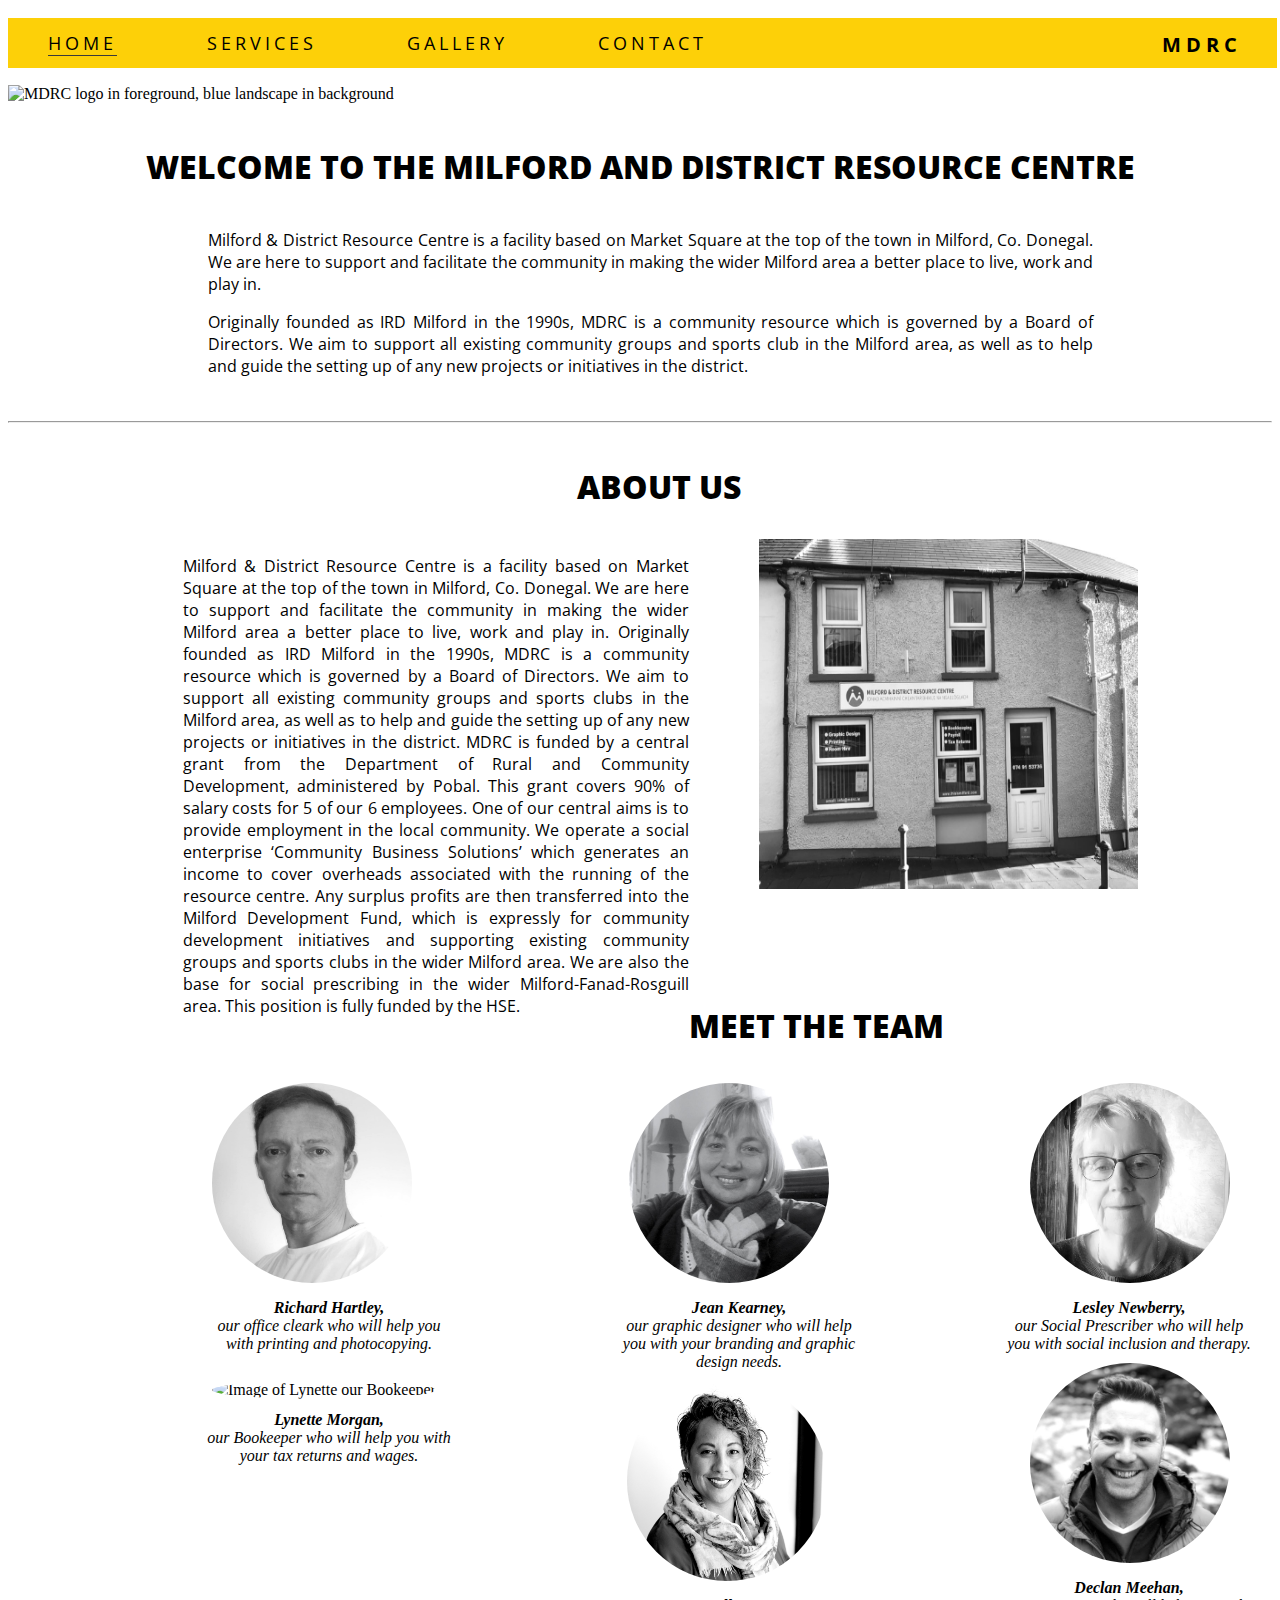
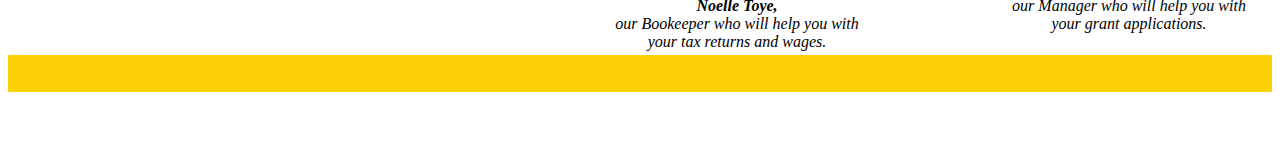
==== commit f8cd8943: "Add favicon to site" ====
--- a/index.html
+++ b/index.html
@@ -8,10 +8,14 @@
     <meta name="keywords" content="local, community resource, services, printing, graphic design, bookeeping, social media, grant application">
 <!-- CSS Link -->
     <link rel="stylesheet" href="assets/css/style.css">
+    
     <title>Milford and District Resource Centre | Home</title>
+<!-- favicon -->
+    <link rel="icon" href="assets/images/favicon-16x16.png" type="image/png">
          <a href="index.html" aria-label="Takes you back to the home page.">  
          <h1 id="logo" >MDRC</h1> 
          </a> 
+</head>    
 <!--- Navigation --->
     <nav>
         <ul id="menu">
@@ -32,7 +36,7 @@
 <!-- header -->
     <header>
         <section id="header-image">
-             <img src="assets/images/1500x500.jpeg" class="header-image" alt="MDRC logo in foreground, blue landscape in background">   
+             <img src="assets/images/1500x500.jpeg" id="responsive" alt="MDRC logo in foreground, blue landscape in background">   
         </section>
     </header>
 <!-- Welcome Section -->
--- a/assets/css/style.css
+++ b/assets/css/style.css
@@ -1,6 +1,11 @@
 @import url('https://fonts.googleapis.com/css2?family=Open+Sans&display=swap');
 
 /*--- Logo ---*/
+
+#responsive{
+        width: 100%;
+        height: auto;
+      }
 
 #logo {
     float:right;
@@ -18,18 +23,10 @@
 h1, h2, h3, p, nav, menu{
                         font-family: Open Sans;}
 
-/* Header Image */
-
-#header-image {
-            height: 500px;
-            width: 100%;
-            overflow: hidden;
-            position: relative;}
-
 /* Navigation */
 
 nav{
-    height: 5px;
+    height: auto;
     width: 100%;}
 
 nav ul {background-color: #fdd008;
@@ -208,9 +205,9 @@
 /* footer */
 
 #home-footer {
-    height: 20px;
+    height: auto;
     background-color: #fdd008;
-    margin-top: 150px;}
+    margin-top: 10px}
 
 .social-media {
     text-align: center;}
@@ -220,37 +217,28 @@
 
 .social-media i {
     font-size: 200%;
-    margin: 1%;
     padding: 5%;
     color: black;}
 
 /* -------------------- Gallery ----------------------- */
 
 .gallery-heading {
-    padding-left: 17%;
+    padding-left: 23%;
     text-transform: uppercase;
     padding-top: 20px;
-    padding-bottom: 20px;}
-
-#header-image-gallery{
-    padding-left: 40px;
-    width: 100%;}
+    padding-bottom: 20px;
+    font-size: 24px;}
+
 
 /* ----- Gallery Images Style -----*/
-
 #gallery-photos {
     clear: both;
-    column-count: 3;
-    column-gap: 0;}
+    column-count: 2;
+    column-gap: 2; }
 
 #gallery-photos > img {
-    width: 100%;}
-
-#header-image-gallery{
-    height: 560px;
     width: 100%;
-    overflow: hidden;
-    position: relative;}
+    padding-top: 15px;}
 
 #gallery-footer {
     height: 20px;
@@ -259,19 +247,21 @@
 
 /* -------------------- Services Page -------------------- */
 
-#services-header-image {
-    height: 575px;
-    width: 100%;
-    overflow: hidden;
-    position: relative;}
-
-#services-welcome h1, h4{
+#services-welcome h1{
     text-align: center;
     padding-top: 20px;
     padding-bottom: 20px;
     text-transform: uppercase;
-    margin-left:15%;
+    margin-left:13%;
     width: 70%;}
+
+    #services-welcome h4{
+        text-align: center;
+        padding-top: 20px;
+        padding-bottom: 20px;
+        text-transform: uppercase;
+        margin-left:15%;
+        width: 70%;}
 
 #services-welcome p {
     width: 70%;
@@ -342,56 +332,117 @@
 #services-list {
     margin-bottom: 80px;}
 
+/*-----Contact Button------*/    
+.btn-btn-outline-primary1{
+    color: #fff;}
+
+.btn-btn-outline-primary2{
+        color: #0B0B45;}
+
 #services-footer {
-    height: 20px;
+    height:auto;
     background-color: #fdd008;
     margin-top: 700px;}
 
 /*---------------------- Contact Page  -----------------------------*/
 
-#image-contact{
-    height: 575px;
+/*---- Love running project code -----*/
+/* ---- Form ----*/ 
+.form-section {
+    clear: left;
+    background-color: #edf3fa;
+    background-size: cover;
+    background-position: center;
+    height: 600px;}
+
+.contact-form {
+    margin: 0 5% 0 0;
+    color: black;
+    border: 1px solid black;
+    max-width: 600px;
+    position: absolute;
+    left: 40px;
+    padding: 30px;
+}
+
+.contact-form > h2 {
+    color:black;
+    padding-bottom: 20px;
+    text-transform: uppercase;
+}
+
+.text-input {
+    background: transparent;
+    color: black;
     width: 100%;
-    overflow: hidden;
-    position: relative;}
-
-#contact-header{
-    padding-left:25%; 
-    text-transform: uppercase;}
-
-#contact-info{
-    margin-left: 60px; 
-    text-transform: uppercase;
-    width: 40%;
-    float: right;}
+    height: 25px;
+    margin: 5px 0 20px 0;
+    border: 1px solid black;
+    border-radius: 2px;}
+
+.message-input{
+    background: transparent;
+    color: black;
+    width: 100%;
+    height: 105px;
+    margin: 5px 0 20px 0;
+    border: 1px solid black;
+    border-radius: 2px;
+}
+
+.text-input:hover {
+    border-color: #2EB0E5;
+}
+
+.submit-button {
+    margin-top: 20px;
+    border-radius: 2px;
+    padding: 15px 32px 15px 32px;
+    text-align: center;
+    font-size: 100%;
+    background-color: #fdd008;
+    color: #3a3a3a;
+    display: block;
+}
 
 /* --- Map ---*/
 
 #map {
-    max-width: 100%;
-    margin-left: 150px; 
-    margin-top: 50px;
+    padding-top: 10px;
+    padding-left:40px;
+    max-width: 70%;
     margin-bottom: 40px;
-    width: auto; 
-    height: auto;}
-
-/* ---- Form ----*/  
-
-#contact-form{
-    padding-top:50px;}
-
-.contact-button {
-    margin-top: 20px;}
-
-#form{ 
-    text-align: left;
-    width: 100%;
-    margin-left: 150px;}
+    width:42.7%; 
+    height:40%;
+    } 
 
 #contact-footer {
-    height: 20px;
-    background-color: #fdd008;
-    margin-top: 100px;}
+    height:auto;
+    background-color: #fdd008;}
+
+    /*----Find us ----*/
+.contact-us > h2{
+    padding-right: 180px;
+    text-transform: uppercase;
+    font-size: 24px;
+}
+.contact-us{
+    text-align: center;
+    padding-left:10%;
+    padding-top: 20px;
+    background-color: #edf3fa;
+}    
+
+.content1{
+    float:left;
+    padding-right: 120px;
+}
+.content2{float:left;
+    padding-right: 300px;
+}
+
+.content3{float:left;
+    padding-right: 300px;}
 
                      /*-------Media Queries (Tablet)--------*/
 
@@ -400,13 +451,7 @@
 @media screen and (max-width:828px) {
 
     /* --------Header Image-------- */
-#header-image {
-    height: 500px;
-    width: 90%;
-    overflow: hidden;
-    position: relative;
-    margin-left: 40px;
-    padding-top: 40px; }
+
 
 /* -----Navigation -------*/
 nav{ height: 10px;
@@ -611,7 +656,7 @@
 /* footer */
 
 #home-footer {
-    height: 10px;
+    height: auto;
     background-color: #fdd008;
     padding-top:20px;
     margin-top: 1304px;}
@@ -630,14 +675,6 @@
 
 /* -------------------- Services Page -------------------- */
 
-#services-header-image{
-    height: 500px;
-    width: 710px;
-    overflow: hidden;
-    position: relative;
-    padding-left: 20px;
-    padding-top: 20px;}
-
 #services-list{
     padding-bottom: 1400px;}
 
@@ -652,7 +689,7 @@
 #services-welcome p {
     width: 90%;
     text-align: justify;
-    padding-left: 30px;
+    padding-left: 40px;
     font-size: 20px;}
 
 #services-welcome {
@@ -664,23 +701,25 @@
 #section1 {
     background-color: #2EB0E5;
     Width: 90%;
-    height: 300px;
+    height: 250px;
     float: left;
     margin-left: 40px;
-    text-align: center;}
+    text-align: center;
+}
 
 #section2 {
     background-color: #fff;
     Width: 90%;
-    height: 300px;
+    height: 250px;
     float: left;
     margin-left: 40px;
-    text-align: center;}
+    text-align: center;
+}
 
 #section3 {
     background-color: #2EB0E5;
     Width: 90%;
-    height: 300px;
+    height: 250px;
     float: left;
     margin-left: 40px;
     text-align: center;}
@@ -688,42 +727,45 @@
 #section4 {
     background-color: #fff;
     Width: 90%;
-    height: 300px;
+    height: 250px;
     float: left;
     margin-left: 40px;
-    text-align: center;}
+    text-align: center;
+}
 
 #section5 {
     background-color: #2EB0E5;
     Width: 90%;
-    height: 300px;
+    height: 250px;
     float: left;
     margin-left: 40px;
-    text-align: center;}
+    text-align: center;
+}
 
 #section6 {
     background-color: #fff;
     Width: 90%;
-    height: 300px;
+    height: 250px;
     float: left;
     margin-left: 40px;
-    text-align: center;}
+    text-align: center;
+}
 
 #services-list h2 {
     margin-top: 40px;
     padding-bottom: 20px;
     padding-right: 10px;
-    padding-left:10px;}
+    padding-left:10px;
+}
 
 #services-list p {
     padding-right: 20px;
-    padding-left:20px;}
-
-#services-list {
-    margin-bottom: 80px;}
+    padding-left:20px;
+}
 
 #services-footer{
-    margin-top:440px;}
+    margin-top: 100px;
+}
 
 /* --------------Gallery Page ---------------- */
 /*--- Gallery Header ----*/
@@ -752,73 +794,100 @@
 
 /*---------------------- Contact Page  -----------------------------*/
 
-#image-contact{
-    height: 500px;
-    width: 720px;
-    overflow: hidden;
-    position: relative;
-    padding-left: 20px;
-    padding-top: 20px;}
-
-#contact-header{
-    text-transform: uppercase;
-    text-align: center;
-    padding-right: 25%;}
-
-#contact-info{
-    margin-left: 40px; 
-    text-transform: uppercase;
-    width: 40%;
-    float: left;
+/*---- Love running project code -----*/
+/* ---- Form ----*/ 
+.form-section {
+    clear: both;
+    background-color: #fff;
+    background-size: cover;}
+
+.contact-form {
+    margin: 0 5% 0 0;
+    color: black;
+    border: 1px solid black;
+    max-width: 600px;
+    position: absolute;
+    left: 40px;
+    padding-right: 50px;
+}
+
+.contact-form > h2 {
+    color:black;
+    padding-bottom: 20px;
+    text-transform: uppercase;
+}
+
+.text-input {
+    background: transparent;
+    color: black;
+    width: 100%;
+    height: 25px;
+    margin: 5px 0 20px 0;
+    border: 1px solid black;
+    border-radius: 2px;}
+
+.message-input{
+    background: transparent;
+    color: black;
+    width: 100%;
+    height: 105px;
+    margin: 5px 0 20px 0;
+    border: 1px solid black;
+    border-radius: 2px;
+}
+
+.text-input:hover {
+    border-color: #2EB0E5;
+}
+
+.submit-button {
+    margin-top: 20px;
+    border-radius: 2px;
+    padding: 15px 32px 15px 32px;
+    text-align: center;
+    font-size: 100%;
+    background-color: #fdd008;
+    color: #3a3a3a;
+    display: block;
+}
+
+/* --- Map ---*/
+
+#map {
+    float:left;
+    margin-bottom: 40px;
+    padding-left: 10%;
+    width:42.7%; 
+    height:40%;
+    background-color: #fff;
+    } 
+
+#contact-footer {
+    height:auto;
+    background-color: #fdd008;}
+
+    /*----Find us ----*/
+.contact-us > h2{
+    background-color: #fff;
+    text-transform: uppercase;
+    font-size: 28px;
+}
+.contact-us{
     text-align: left;
-    padding-bottom: 20px;}
-
-/*--- Form ---*/ 
-
-#contact-form-p  {
-    margin-left: 1px;
-    margin-top: 10px; }
-
-#contact-form {
-    padding-top: 60px;}
-
-input {
-        margin-top: 20px;
-        padding-left:10px;}
+    font-size: 22px;
+    background-color: #fff;}   
     
-#form{ 
-        text-align: left;
-        width: 100%;
-        margin-left: 40px;
-        padding-top: 40px;}
-    
-#form h1{
-        text-transform: uppercase;}
-
-/*-- Map --*/
-
-#map {
-    margin-left: 40px;
-    width:100%; 
-    height:300px;}
-}
+
 
  /* Mobile phone media querie */
 
-@media screen and (max-width:375px) {
-
-        /* Header Image */
-
-#header-image {
-    height: 500px;
-    width: 320px;
-    margin-left:20px;
-    padding-top: 20px;}
+@media screen and (max-width:414px) {
+
+
 
 /* -----Navigation------ */
 
-nav{
-    height: 10px;
+nav{height: 10px;
     width: 94%;}
 
 nav ul {background-color: #fdd008;
@@ -856,10 +925,11 @@
         padding-bottom: 20px;
         text-transform: uppercase;}
 
-#welcome p {
+.para1, .para2 {
         width: 90%;
         text-align: justify;
-        padding-left: 20px;}
+        padding-right: 20px;
+    }
 
 #welcome {
        padding-bottom: 20px;}
@@ -898,8 +968,7 @@
 
 #meet-the-team {
     margin-left: 1px;
-    width:100%;
-    margin-top:20px;}  
+    width:100%;}  
 
 #meet-the-team img {
     border-radius: 50%;
@@ -1022,7 +1091,7 @@
 /* footer */
 
 #home-footer {
-    height: 5px;
+    height: auto;
     background-color: #fdd008;
     margin-top:860px;}
 
@@ -1040,10 +1109,6 @@
 
 /* -------------------- Services Page -------------------- */
 
-#services-header-image {
-    height: 500px;
-    width: 320px;
-    padding-right: 10px;}
    
 #services-welcome h1, h4{
     text-align: center;
@@ -1056,15 +1121,22 @@
 #services-welcome p {
     width: 90%;
     text-align: justify;
-    padding-left: 20px;}
+    padding-left: 30px;}
 
 #services-welcome {
-   padding-bottom: 10px;}
+   padding-bottom: 10px;
+    padding-left: 10px;
+    font-size: 18px;}
+
+.para1 > h4 {
+    padding-left: 10px;
+    font-size: 20px;
+}
 
 #section1 {
     background-color: #2EB0E5;
     Width: 90%;
-    height: 400px;
+    height: 300px;
     float: left;
     margin-left: 20px;
     text-align: center;}
@@ -1072,7 +1144,7 @@
 #section2 {
     background-color: #fff;
     Width: 90%;
-    height: 350px;
+    height: 330px;
     float: left;
     margin-left: 20px;
     text-align: center;}
@@ -1080,7 +1152,7 @@
 #section3 {
     background-color: #2EB0E5;
     Width: 90%;
-    height: 350px;
+    height: 330px;
     float: left;
     margin-left: 20px;
     text-align: center;}
@@ -1088,7 +1160,7 @@
 #section4 {
     background-color: #fff;
     Width: 90%;
-    height: 350px;
+    height: 300px;
     float: left;
     margin-left: 20px;
     text-align: center;}
@@ -1096,7 +1168,7 @@
 #section5 {
     background-color: #2EB0E5;
     Width: 90%;
-    height: 350px;
+    height: 300px;
     float: left;
     margin-left: 20px;
     text-align: center;}
@@ -1104,14 +1176,13 @@
 #section6 {
     background-color: #fff;
     Width: 90%;
-    height: 400px;
+    height: 200px;
     float: left;
     margin-left: 20px;
     text-align: center;}
 
 #services-list h2 {
     margin-top: 40px;
-    padding-bottom: 20px;
     padding-right: 10px;
     padding-left:10px;}
 
@@ -1119,20 +1190,13 @@
     padding-right: 20px;
     padding-left:20px;}
 
-#services-list {
-    margin-bottom: 80px;}
-
 #services-footer {
-    height: 10px;
+    height: auto;
     background-color: #fdd008;
     margin-bottom: 5px;
-    margin-top: 800px;}
+    margin-top: 500px;}
 
 /* --------------Gallery Page ---------------- */
-
-.gallery-header {
-    width: 320px;}
-
 .gallery-heading {
     text-transform: uppercase;
     padding-top: 20px;
@@ -1159,44 +1223,109 @@
 
 /*---------------------- Contact Page  -----------------------------*/
 
-#image-contact{
-    height: 575px;
-    width: 90%;
-    overflow: hidden;
-    position: relative;}
-
-#contact-header h1{
-    margin-left: 10px;
-    text-align: center;}
-
-#contact-info{
-    margin-left: 105px; 
-    text-transform: uppercase;
-    width: 40%;
-    float: left;
-    text-align: center;
-    margin-bottom: 20px;}
-
-/* From */
-
-#contact-form{
-    margin-left: 0px; 
-    margin-top: 20px;}
-
-.contact-button {
-        margin-top: 40px;}
-    
-#form{ 
-        text-align: left;
-        width: 100%;
-        margin-left: 10px;}
-    
-/* ----- Map ----*/    
+/*---- Love running project code -----*/
+/* ---- Form ----*/ 
+.form-section {
+    clear: both;
+    background-color: #fff;
+    background-size: cover;
+    padding-bottom: 80px;}
+
+.contact-form {
+    margin: 0 5% 30% 0;
+    color: black;
+    border: 1px solid black;
+    max-width: 600px;
+    position: absolute;
+    left: 20px;
+    padding-right: 50px;
+    padding-bottom: 50px;
+}
+
+.contact-form > h2 {
+    color:black;
+    padding-bottom: 20px;
+    text-transform: uppercase;
+}
+
+.text-input {
+    background: transparent;
+    color: black;
+    width: 100%;
+    height: 15px;
+    margin: 5px 0 20px 0;
+    border: 1px solid black;
+    border-radius: 2px;}
+
+.message-input{
+    background: transparent;
+    color: black;
+    width: 100%;
+    height: 105px;
+    margin: 5px 0 20px 0;
+    border: 1px solid black;
+    border-radius: 2px;
+}
+
+.text-input:hover {
+    border-color: #2EB0E5;
+}
+
+.submit-button {
+    margin-top: 20px;
+    border-radius: 2px;
+    padding: 15px 32px 15px 32px;
+    text-align: center;
+    font-size: 100%;
+    background-color: #fdd008;
+    color: #3a3a3a;
+    display: block;
+}
+
+/* --- Map ---*/
 
 #map {
-   margin-top: 50px;
-    margin-bottom: 450px;
-    margin-left: 30px;
-    width:100%; 
-    height:300px;}
+    margin-bottom: 40px;
+    width:20%; 
+    height:40%;
+    background-color: #fff;
+    width: 100%;
+    } 
+
+#contact-footer {
+    height:auto;
+    background-color: #fdd008;}
+
+    /*----Find us ----*/
+.contact-us > h2{
+    background-color: #fff;
+    text-transform: uppercase;
+    width:90%;
+    font-size: 18px;
+}
+
+.content1 {
+    font-size: 14px;
+    width:50%;
+    float: left;
+    padding-left: 20%;
+}
+.content2 {
+    font-size: 14px;
+    width:50%;
+    float:left;
+    padding-left: 20%;
+}
+
+.content3 {
+    font-size: 14px;
+    padding-left: 32%;
+}
+
+.contact-us{
+    text-align: center;
+    width:90%;
+    font-size: 12px;
+    background-color: #fff;}
+}
 }